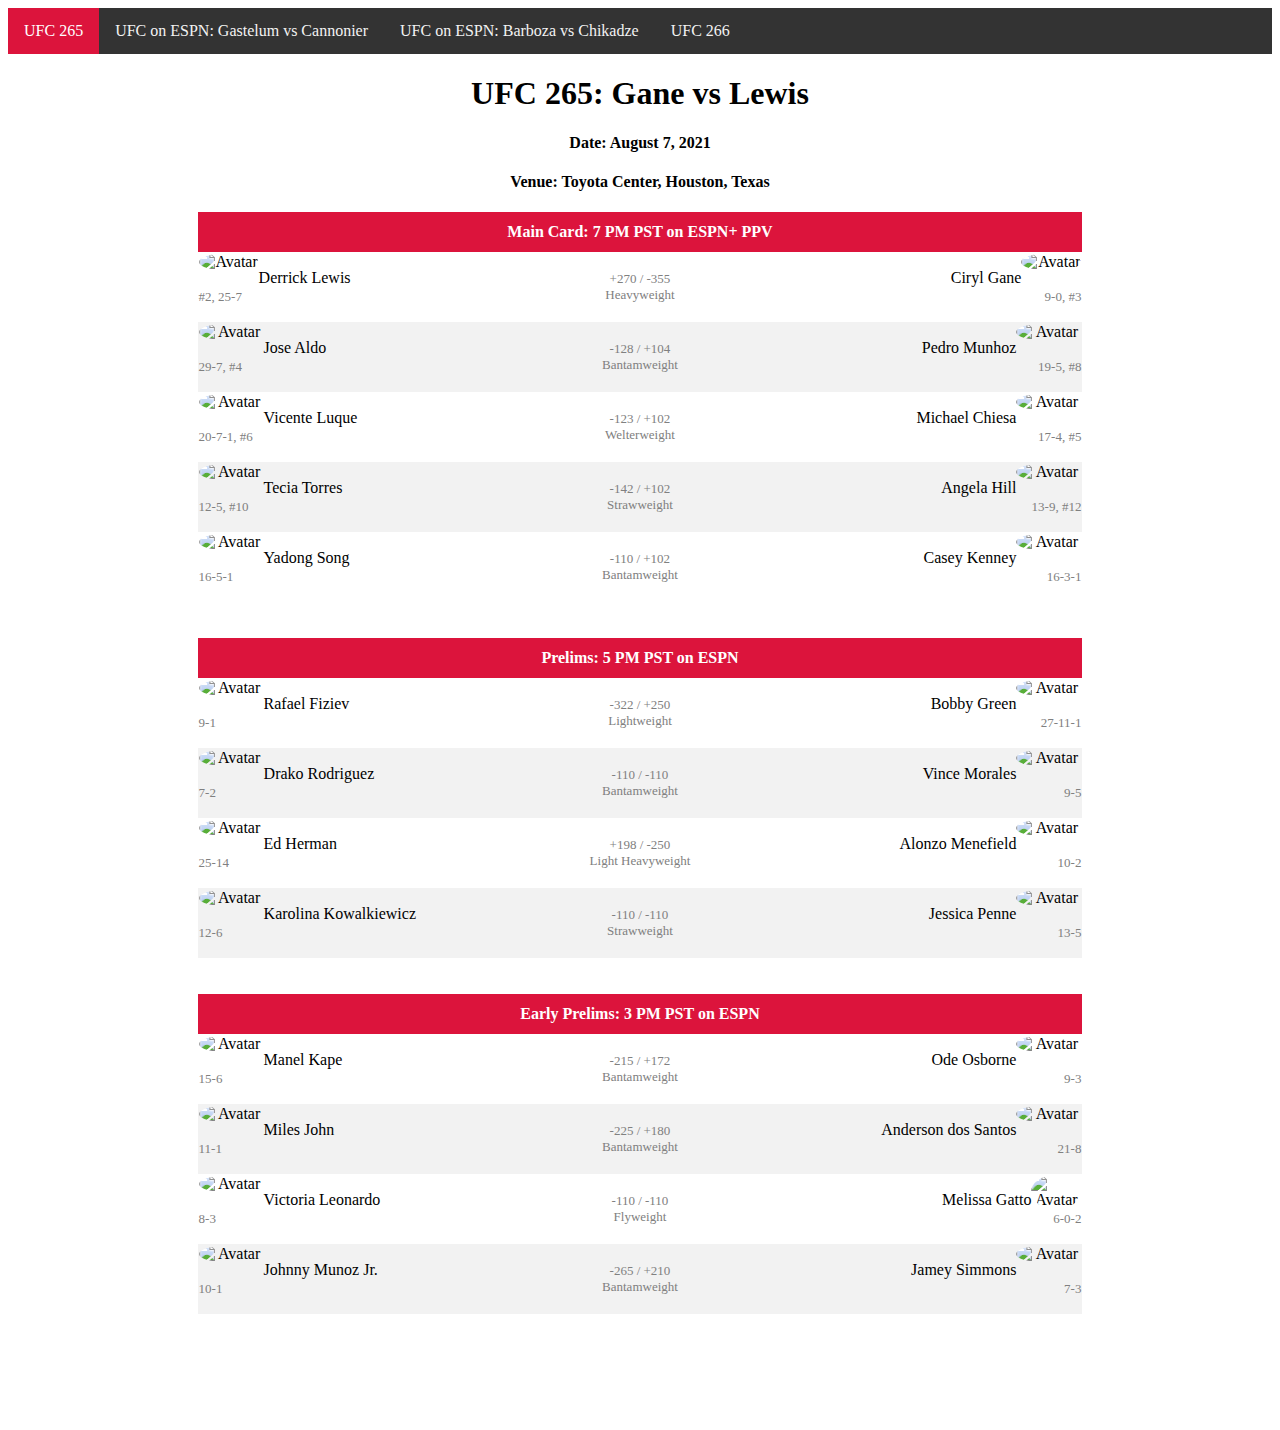
==== index.html @ f49c2593 "again" ====
<!DOCTYPE html>
<html>

  <head>
    <meta charset="UTF-8">
    <meta name="description" content="This is a very useful website for MMA fans."

      <title> </title>
      <link rel="stylesheet" href="style.css"/>
      <link rel="stylesheet" href="https://cdnjs.cloudflare.com/ajax/libs/font-awesome/4.7.0/css/font-awesome.min.css">

      <div class="topnav" id="myTopnav">
      <a href="#current" class="active">UFC 265</a>
      <a href="next1.html">UFC on ESPN: Gastelum vs Cannonier</a>
      <a href="next2.html">UFC on ESPN: Barboza vs Chikadze</a>
      <a href="next3.html">UFC 266</a>
      <a href="javascript:void(0);" class="icon" onclick="myFunction()">
        <i class="fa fa-bars"></i>
      </a>
      <meta name="viewport" content="width=device-width, initial-scale=1.0">
    </div>

    <link rel="apple-touch-icon" sizes="180x180" href="favicon_package_v0.16/apple-touch-icon.png">
    <link rel="icon" type="image/png" sizes="32x32" href="favicon_package_v0.16/favicon-32x32.png">
    <link rel="icon" type="image/png" sizes="16x16" href="favicon_package_v0.16/favicon-16x16.png">
    <link rel="manifest" href="favicon_package_v0.16/site.webmanifest">
    <link rel="mask-icon" href="favicon_package_v0.16/safari-pinned-tab.svg" color="#5bbad5">
    <meta name="msapplication-TileColor" content="#da532c">
    <meta name="theme-color" content="#ffffff">

    <script src="http://code.jquery.com/jquery-1.11.0.min.js"></script>

  <head>

  <body>
    <script>
    function myFunction() {
      var x = document.getElementById("myTopnav");
      if (x.className === "topnav") {
        x.className += " responsive";
      } else {
        x.className = "topnav";
      }
    }

    $(function() {
      $('#myTopnav a').not('.icon').click(function() {
        $('#myTopnav a').removeClass('active');
        $(this).addClass('active');
      });
    });
    </script>


    <div class = "desktop">
      <table class="content-table">
      </table>
      <header>
        <h1 style="text-align: center;font-family:Optima"> UFC 265: Gane vs Lewis </h1>
        <!--<div style="text-align: center;">
           <div style="display: inline-block; text-align: left;font-family:Optima">
            <p> Date: August 7, 2021 <br>
                Venue: <a href="https://en.m.wikipedia.org/wiki/UFC_Apex" target="_blank"> UFC Apex </a> <br></p>
              </div>
            </div> -->
        <h4 style="text-align: center;font-family:Optima"> Date: August 7, 2021</h4>
        <h4 style="text-align: center;font-family:Optima"> Venue: Toyota Center, Houston, Texas</h4>
      </header>

      <main>
        <div class="main">
        <table style="width:70%" class="center">
          <thead>
            <tr>
              <th colspan="3"> Main Card: 7 PM PST on ESPN+ PPV</th>
             </tr>
          </thead>
          <tbody>
            <tr>
              <td> <img src="https://a.espncdn.com/combiner/i?img=/i/headshots/mma/players/full/2560713.png"
                       alt="Avatar" width="60px" style="float:left;vertical-align:middle" >
                   <a href="https://www.tapology.com/fightcenter/fighters/49744-thiago-moiss">
                   <p style="text-align: left;">
                    Derrick Lewis<br>
                    <span class="subtext">#2, 25-7</span> </p> </a>
              <td>
                <span class="subtext"><p style="text-align: center">+270 / -355 <br> Heavyweight</p></span>
              <td>
                <img src="https://a.espncdn.com/combiner/i?img=/i/headshots/mma/players/full/4426000.png"
                alt="Avatar" width="60px" style="float:right">
                <a href="https://www.tapology.com/fightcenter/fighters/49744-thiago-moiss">
                <p style="text-align: right;">
                Ciryl Gane<br>
              <span class="subtext"> 9-0, #3</span> </p> </a>
            </td>
            </tr>

            <tr>
              <td> <img src="https://a.espncdn.com/combiner/i?img=/i/headshots/mma/players/full/2447641.png"
                   alt="Avatar" width="65px" style="float:left">
                   <a href="https://www.tapology.com/fightcenter/fighters/49744-thiago-moiss">
                   <p style="text-align: left;">
                   Jose Aldo<br>
                    <span class="subtext"> 29-7, #4</span> </p> </a>
              <td>
                <span class="subtext"><p style="text-align: center"> -128 / +104 <br>Bantamweight</p></span>
              <td>
                <img src="https://a.espncdn.com/i/headshots/mma/players/full/3045734.png"
                alt="Avatar" width="65px" style="float:right">
                <a href="https://www.tapology.com/fightcenter/fighters/49744-thiago-moiss">
                <p style="text-align: right;">
                Pedro Munhoz<br>
              <span class="subtext"> 19-5, #8</span> </p> </a>
              </td>
            </tr>

            <tr>
              <td> <img src="https://a.espncdn.com/i/headshots/mma/players/full/3045887.png"
                   alt="Avatar" width="65px" style="float:left">
                   <a href="https://www.tapology.com/fightcenter/fighters/49744-thiago-moiss">
                   <p style="text-align: left;">
                   Vicente Luque<br>
                    <span class="subtext"> 20-7-1, #6</span> </p> </a>
              <td>
                <span class="subtext"><p style="text-align: center"> -123 / +102<br> Welterweight</p></span>
              <td>
                <img src="https://a.espncdn.com/combiner/i?img=/i/headshots/mma/players/full/2960681.png"
                alt="Avatar" width="65px" style="float:right">
                <a href="https://www.tapology.com/fightcenter/fighters/49744-thiago-moiss">
                <p style="text-align: right;">
                Michael Chiesa<br>
                <span class="subtext"> 17-4, #5</span> </p> </a>
              </td>
            </tr>

            <tr>
              <td> <img src="https://a.espncdn.com/combiner/i?img=/i/headshots/mma/players/full/3032972.png&w=350&h=254"
                   alt="Avatar" width="65px" style="float:left">
                   <a href="https://www.tapology.com/fightcenter/fighters/49744-thiago-moiss">
                   <p style="text-align: left;">
                   Tecia Torres<br>
                    <span class="subtext"> 12-5, #10 </span> </p> </a>
              <td>
                <span class="subtext"><p style="text-align: center"> -142 / +102<br> Strawweight</p></span>
              <td>
                <img src="https://a.espncdn.com/i/headshots/mma/players/full/3115931.png"
                alt="Avatar" width="65px" style="float:right">
                <a href="https://www.tapology.com/fightcenter/fighters/49744-thiago-moiss">
                <p style="text-align: right;">
                Angela Hill <br>
                <span class="subtext"> 13-9, #12</span></p> </a>
              </td>
            </tr>

            <tr>
              <td> <img src="https://a.espncdn.com/combiner/i?img=/i/headshots/mma/players/full/3151289.png"
                   alt="Avatar" width="65px" style="float:left">
                   <a href="https://www.tapology.com/fightcenter/fighters/49744-thiago-moiss">
                   <p style="text-align: left;">
                   Yadong Song <br>
                    <span class="subtext"> 16-5-1</span> </p> </a>
              <td>
                <span class="subtext"><p style="text-align: center"> -110 / +102<br>Bantamweight</p></span>
              <td>
                <img src="https://a.espncdn.com/combiner/i?img=/i/headshots/mma/players/full/4030197.png"
                alt="Avatar" width="65px" style="float:right">
                <a href="https://www.tapology.com/fightcenter/fighters/49744-thiago-moiss">
                <p style="text-align: right;">
                Casey Kenney<br>
                <span class="subtext"> 16-3-1</span> </p> </a>
              </td>
            </tr>
          </tbody>

        </table>
      </div>
      <br><br>
      <div class="prelims">
      <table style="width:70%" class="center">
        <thead>
          <tr>
            <th colspan="3"> Prelims: 5 PM PST on ESPN</th>
          </tr>
        </thead>
        <tbody>
          <tr>
            <td> <img src="https://a.espncdn.com/combiner/i?img=/i/headshots/mma/players/full/4339488.png"
                 alt="Avatar" width="65px" style="float:left">
                 <a href="https://www.tapology.com/fightcenter/fighters/49744-thiago-moiss">
                 <p style="text-align: left;">
                  Rafael Fiziev <br>
                  <span class="subtext"> 9-1</span> </p> </a>
            <td>
              <span class="subtext"><p style="text-align: center"> -322 / +250<br>Lightweight </p></span>
            <td>
              <img src="https://a.espncdn.com/combiner/i?img=/i/headshots/mma/players/full/2502364.png"
              alt="Avatar" width="65px" style="float:right">
              <a href="https://www.tapology.com/fightcenter/fighters/49744-thiago-moiss">
              <p style="text-align: right;">
              Bobby Green <br>
            <span class="subtext"> 27-11-1</span> </p> </a>
          </td>
          </tr>

          <tr>
            <td> <img src="https://a.espncdn.com/combiner/i?img=/i/headshots/mma/players/full/4412279.png"
                 alt="Avatar" width="65px" style="float:left">
                 <a href="https://www.tapology.com/fightcenter/fighters/49744-thiago-moiss">
                 <p style="text-align: left;">
                 Drako Rodriguez <br>
                  <span class="subtext"> 7-2</span> </p> </a>
            <td>
              <span class="subtext"><p style="text-align: center"> -110 / -110<br>Bantamweight</p></span>
            <td>
              <img src="https://a.espncdn.com/combiner/i?img=/i/headshots/mma/players/full/4349153.png"
              alt="Avatar" width="65px" style="float:right">
              <a href="https://www.tapology.com/fightcenter/fighters/49744-thiago-moiss">
              <p style="text-align: right;">
              Vince Morales <br>
             <span class="subtext"> 9-5</span> </p> </a>
            </td>
          </tr>

          <tr>
            <td> <img src="https://a.espncdn.com/i/headshots/mma/players/full/2335754.png"
                 alt="Avatar" width="65px" style="float:left">
                 <a href="https://www.tapology.com/fightcenter/fighters/49744-thiago-moiss">
                 <p style="text-align: left;">
                 Ed Herman <br>
                  <span class="subtext"> 25-14</span> </p> </a>
            <td>
              <span class="subtext"><p style="text-align: center"> +198 / -250<br>Light Heavyweight</p></span>
            <td>
              <img src="https://a.espncdn.com/combiner/i?img=/i/headshots/mma/players/full/3948876.png&w=350&h=254"
              alt="Avatar" width="65px" style="float:right">
              <a href="https://www.tapology.com/fightcenter/fighters/49744-thiago-moiss">
              <p style="text-align: right;">
              Alonzo Menefield <br>
              <span class="subtext"> 10-2</span> </p> </a>
            </td>
          </tr>

          <tr>
            <td> <img src="https://a.espncdn.com/combiner/i?img=/i/headshots/mma/players/full/3102702.png"
                 alt="Avatar" width="65px" style="float:left">
                 <a href="https://www.tapology.com/fightcenter/fighters/49744-thiago-moiss">
                 <p style="text-align: left;">
                 Karolina Kowalkiewicz <br>
                  <span class="subtext"> 12-6</span> </p> </a>
            <td>
              <span class="subtext"><p style="text-align: center"> -110 / -110<br>Strawweight</p></span>
            <td>
              <img src="https://a.espncdn.com/combiner/i?img=/i/headshots/mma/players/full/2989128.png"
              alt="Avatar" width="65px" style="float:right">
              <a href="https://www.tapology.com/fightcenter/fighters/49744-thiago-moiss">
              <p style="text-align: right;">
              Jessica Penne <br>
              <span class="subtext"> 13-5</span></p> </a>
            </td>
          </tr>
         <tbody>
      </table>
      </div>
      <br><br>

      <div class="earlyprelims">
      <table style="width:70%" class="center">
        <thead>
          <tr>
            <th colspan="3"> Early Prelims: 3 PM PST on ESPN</th>
          </tr>
        </thead>
        <tbody>
          <tr>
            <td> <img src="https://www.mmafacts.com/wp-content/uploads/2021/03/manel_kape.png"
                 alt="Avatar" width="65px" style="float:left">
                 <a href="https://www.tapology.com/fightcenter/fighters/49744-thiago-moiss">
                 <p style="text-align: left;">
                  Manel Kape <br>
                  <span class="subtext"> 15-6</span> </p> </a>
            <td>
              <span class="subtext"><p style="text-align: center"> -215 / +172<br>Bantamweight </p></span>
            <td>
              <img src="https://a.espncdn.com/i/headshots/mma/players/full/4424224.png"
              alt="Avatar" width="65px" style="float:right">
              <a href="https://www.tapology.com/fightcenter/fighters/49744-thiago-moiss">
              <p style="text-align: right;">
              Ode Osborne <br>
            <span class="subtext"> 9-3</span> </p> </a>
          </td>
          </tr>

          <tr>
            <td> <img src="https://a.espncdn.com/combiner/i?img=/i/headshots/mma/players/full/4010864.png"
                 alt="Avatar" width="65px" style="float:left">
                 <a href="https://www.tapology.com/fightcenter/fighters/49744-thiago-moiss">
                 <p style="text-align: left;">
                 Miles John <br>
                  <span class="subtext"> 11-1</span> </p> </a>
            <td>
              <span class="subtext"><p style="text-align: center"> -225 / +180<br>Bantamweight</p></span>
            <td>
              <img src="https://a.espncdn.com/combiner/i?img=/i/headshots/mma/players/full/3090895.png&w=350&h=254"
              alt="Avatar" width="65px" style="float:right">
              <a href="https://www.tapology.com/fightcenter/fighters/49744-thiago-moiss">
              <p style="text-align: right;">
              Anderson dos Santos <br>
             <span class="subtext"> 21-8</span> </p> </a>
            </td>
          </tr>

          <tr>
            <td> <img src="https://a.espncdn.com/combiner/i?img=/i/headshots/mma/players/full/4374740.png"
                 alt="Avatar" width="65px" style="float:left">
                 <a href="https://www.tapology.com/fightcenter/fighters/49744-thiago-moiss">
                 <p style="text-align: left;">
                 Victoria Leonardo <br>
                  <span class="subtext"> 8-3</span> </p> </a>
            <td>
              <span class="subtext"><p style="text-align: center"> -110 / -110<br>Flyweight</p></span>
            <td>
              <img src="https://upload.wikimedia.org/wikipedia/commons/thumb/4/46/Question_mark_%28black%29.svg/1200px-Question_mark_%28black%29.svg.png"
              alt="Avatar" width="50px" style="float:right">
              <a href="https://www.tapology.com/fightcenter/fighters/49744-thiago-moiss">
              <p style="text-align: right;">
              Melissa Gatto<br>
              <span class="subtext"> 6-0-2</span> </p> </a>
            </td>
          </tr>

          <tr>
            <td> <img src="https://a.espncdn.com/combiner/i?img=/i/headshots/mma/players/full/4687003.png"
                 alt="Avatar" width="65px" style="float:left">
                 <a href="https://www.tapology.com/fightcenter/fighters/49744-thiago-moiss">
                 <p style="text-align: left;">
                 Johnny Munoz Jr. <br>
                  <span class="subtext"> 10-1</span> </p> </a>
            <td>
              <span class="subtext"><p style="text-align: center"> -265 / +210<br>Bantamweight</p></span>
            <td>
              <img src="https://a.espncdn.com/combiner/i?img=/i/headshots/mma/players/full/4684018.png"
              alt="Avatar" width="65px" style="float:right">
              <a href="https://www.tapology.com/fightcenter/fighters/49744-thiago-moiss">
              <p style="text-align: right;">
              Jamey Simmons <br>
              <span class="subtext"> 7-3</span></p> </a>
            </td>
          </tr>
         <tbody>
      </table>
      </div>
    </div>
    <br><br><br>

  <div class="mobile">

    <table class="content-table">
    </table>
    <header>
      <h1 style="text-align:center;font-family:Optima"> UFC 265: Gane vs Lewis </h1>
      <h4 style="text-align: center;font-family:Optima"> Date: August 7, 2021</h4>
      <h4 style="text-align: center;font-family:Optima"> Venue: Toyota Center, Houston, Texas</h4>

    </header>

    <main>
      <div class="main">
      <table style="width:100%" class="center">
        <thead>
          <tr>
            <th colspan="3"> Main Card: 7 PM PST on ESPN+ PPV</th>
           </tr>
        </thead>
        <tbody>
          <tr>
            <td> <img src="https://a.espncdn.com/combiner/i?img=/i/headshots/mma/players/full/2560713.png"
                     alt="Avatar" width="60px" style="float:left;vertical-align:middle" ><br><br>
                 <a href="https://www.tapology.com/fightcenter/fighters/49744-thiago-moiss">
                 <p style="text-align: left;">
                  Derrick Lewis<br>
                  <span class="subtext">25-7, #2</span> </p> </a>
            <td>
              <span class="subtext"><p style="text-align: center">+270 / -355 <br> Heavyweight</p></span>
            <td>
              <img src="https://a.espncdn.com/combiner/i?img=/i/headshots/mma/players/full/4426000.png"
              alt="Avatar" width="60px" style="float:right"><br><br>
              <a href="https://www.tapology.com/fightcenter/fighters/49744-thiago-moiss">
              <p style="text-align: right;">
              Ciryl Gane<br>
            <span class="subtext"> 9-0, #3</span> </p> </a>
          </td>
          </tr>

          <tr>
            <td> <img src="https://a.espncdn.com/combiner/i?img=/i/headshots/mma/players/full/2447641.png"
                 alt="Avatar" width="65px" style="float:left"><br><br>
                 <a href="https://www.tapology.com/fightcenter/fighters/49744-thiago-moiss">
                 <p style="text-align: left;">
                 Jose Aldo<br>
                  <span class="subtext"> 29-7, #4</span> </p> </a>
            <td>
              <span class="subtext"><p style="text-align: center"> -128 / +104 <br>Bantamweight</p></span>
            <td>
              <img src="https://a.espncdn.com/i/headshots/mma/players/full/3045734.png"
              alt="Avatar" width="65px" style="float:right"><br><br>
              <a href="https://www.tapology.com/fightcenter/fighters/49744-thiago-moiss">
              <p style="text-align: right;">
              Pedro Munhoz<br>
            <span class="subtext"> 19-5, #8</span> </p> </a>
            </td>
          </tr>

          <tr>
            <td> <img src="https://a.espncdn.com/i/headshots/mma/players/full/3045887.png"
                 alt="Avatar" width="65px" style="float:left"><br><br>
                 <a href="https://www.tapology.com/fightcenter/fighters/49744-thiago-moiss">
                 <p style="text-align: left;">
                 Vicente Luque<br>
                  <span class="subtext"> 20-7-1, #6</span> </p> </a>
            <td>
              <span class="subtext"><p style="text-align: center"> -123 / +102<br> Welterweight</p></span>
            <td>
              <img src="https://a.espncdn.com/combiner/i?img=/i/headshots/mma/players/full/2960681.png"
              alt="Avatar" width="65px" style="float:right"><br><br>
              <a href="https://www.tapology.com/fightcenter/fighters/49744-thiago-moiss">
              <p style="text-align: right;">
              Michael Chiesa<br>
              <span class="subtext"> 17-4, #5</span> </p> </a>
            </td>
          </tr>

          <tr>
            <td> <img src="https://a.espncdn.com/combiner/i?img=/i/headshots/mma/players/full/3032972.png&w=350&h=254"
                 alt="Avatar" width="65px" style="float:left"><br><br>
                 <a href="https://www.tapology.com/fightcenter/fighters/49744-thiago-moiss">
                 <p style="text-align: left;">
                 Tecia Torres<br>
                  <span class="subtext"> 12-5, #10 </span> </p> </a>
            <td>
              <span class="subtext"><p style="text-align: center"> -142 / +102<br> Strawweight</p></span>
            <td>
              <img src="https://a.espncdn.com/i/headshots/mma/players/full/3115931.png"
              alt="Avatar" width="65px" style="float:right"><br><br>
              <a href="https://www.tapology.com/fightcenter/fighters/49744-thiago-moiss">
              <p style="text-align: right;">
              Angela Hill<br>
              <span class="subtext"> 13-9, #12</span></p> </a>
            </td>
          </tr>

          <tr>
            <td> <img src="https://a.espncdn.com/combiner/i?img=/i/headshots/mma/players/full/3151289.png"
                 alt="Avatar" width="65px" style="float:left"><br><br>
                 <a href="https://www.tapology.com/fightcenter/fighters/49744-thiago-moiss">
                 <p style="text-align: left;">
                 Yadong Song <br>
                  <span class="subtext"> 16-5-1</span> </p> </a>
            <td>
              <span class="subtext"><p style="text-align: center"> -110 / +102<br> Bantamweight</p></span>
            <td>
              <img src="https://a.espncdn.com/combiner/i?img=/i/headshots/mma/players/full/4030197.png"
              alt="Avatar" width="65px" style="float:right"><br><br>
              <a href="https://www.tapology.com/fightcenter/fighters/49744-thiago-moiss">
              <p style="text-align: right;">
              Casey Kenney<br>
              <span class="subtext"> 16-3-1</span> </p> </a>
            </td>
          </tr>
        </tbody>

      </table>
    </div>
    <br><br>
    <div class="prelims">
    <table style="width:100%" class="center">
      <thead>
        <tr>
          <th colspan="3"> Prelims: 5 PM PST on ESPN</th>
        </tr>
      </thead>
      <tbody>
        <tr>
          <td> <img src="https://a.espncdn.com/combiner/i?img=/i/headshots/mma/players/full/4339488.png"
               alt="Avatar" width="65px" style="float:left"><br><br>
               <a href="https://www.tapology.com/fightcenter/fighters/49744-thiago-moiss">
               <p style="text-align: left;">
                Rafael Fiziev <br>
                <span class="subtext"> 9-1</span> </p> </a>
          <td>
            <span class="subtext"><p style="text-align: center"> -322 / +250<br>Lightweight </p></span>
          <td>
            <img src="https://a.espncdn.com/combiner/i?img=/i/headshots/mma/players/full/2502364.png"
            alt="Avatar" width="65px" style="float:right"><br><br>
            <a href="https://www.tapology.com/fightcenter/fighters/49744-thiago-moiss">
            <p style="text-align: right;">
            Bobby Green <br>
          <span class="subtext"> 27-11-1</span> </p> </a>
        </td>
        </tr>

        <tr>
          <td> <img src="https://a.espncdn.com/combiner/i?img=/i/headshots/mma/players/full/4412279.png"
               alt="Avatar" width="65px" style="float:left"><br><br>
               <a href="https://www.tapology.com/fightcenter/fighters/49744-thiago-moiss">
               <p style="text-align: left;">
               Drako Rodriguez <br>
                <span class="subtext"> 7-2</span> </p> </a>
          <td>
            <span class="subtext"><p style="text-align: center"> -110 / -110<br>Bantamweight</p></span>
          <td>
            <img src="https://a.espncdn.com/combiner/i?img=/i/headshots/mma/players/full/4349153.png"
            alt="Avatar" width="65px" style="float:right"><br><br>
            <a href="https://www.tapology.com/fightcenter/fighters/49744-thiago-moiss">
            <p style="text-align: right;">
            Vince Morales <br>
           <span class="subtext"> 9-5</span> </p> </a>
          </td>
        </tr>

        <tr>
          <td> <img src="https://a.espncdn.com/i/headshots/mma/players/full/2335754.png"
               alt="Avatar" width="65px" style="float:left"><br><br>
               <a href="https://www.tapology.com/fightcenter/fighters/49744-thiago-moiss">
               <p style="text-align: left;">
               Ed Herman <br>
                <span class="subtext"> 25-14</span> </p> </a>
          <td>
            <span class="subtext"><p style="text-align: center"> +198 / -250<br>Light Heavyweight</p></span>
          <td>
            <img src="https://a.espncdn.com/combiner/i?img=/i/headshots/mma/players/full/3948876.png&w=350&h=254"
            alt="Avatar" width="65px" style="float:right"><br><br>
            <a href="https://www.tapology.com/fightcenter/fighters/49744-thiago-moiss">
            <p style="text-align: right;">
            Alonzo Menefield <br>
            <span class="subtext"> 10-2</span> </p> </a>
          </td>
        </tr>

        <tr>
          <td> <img src="https://a.espncdn.com/combiner/i?img=/i/headshots/mma/players/full/3102702.png"
               alt="Avatar" width="65px" style="float:left"><br><br>
               <a href="https://www.tapology.com/fightcenter/fighters/49744-thiago-moiss">
               <p style="text-align: left;">
               Karolina Kowalkiewicz <br>
                <span class="subtext"> 12-6</span> </p> </a>
          <td>
            <span class="subtext"><p style="text-align: center"> -110 / -110<br> Strawweight</p></span>
          <td>
            <img src="https://a.espncdn.com/combiner/i?img=/i/headshots/mma/players/full/2989128.png"
            alt="Avatar" width="65px" style="float:right"><br><br>
            <a href="https://www.tapology.com/fightcenter/fighters/49744-thiago-moiss">
            <p style="text-align: right;">
            Jessica Penne <br>
            <span class="subtext"> 13-5</span></p> </a>
          </td>
        </tr>
       <tbody>
    </table>
    </div>
    <br><br>
    <div class="earlyprelims">
    <table style="width:100%" class="center">
      <thead>
        <tr>
          <th colspan="3"> Early Prelims: 3 PM PST on ESPN</th>
        </tr>
      </thead>
      <tbody>
        <tr>
          <td> <img src="https://www.mmafacts.com/wp-content/uploads/2021/03/manel_kape.png"
               alt="Avatar" width="65px" style="float:left"><br><br>
               <a href="https://www.tapology.com/fightcenter/fighters/49744-thiago-moiss">
               <p style="text-align: left;">
                Manel Kape <br>
                <span class="subtext"> 15-6</span> </p> </a>
          <td>
            <span class="subtext"><p style="text-align: center"> -215 / +172<br>Bantamweight </p></span>
          <td>
            <img src="https://a.espncdn.com/i/headshots/mma/players/full/4424224.png"
            alt="Avatar" width="65px" style="float:right"><br><br>
            <a href="https://www.tapology.com/fightcenter/fighters/49744-thiago-moiss">
            <p style="text-align: right;">
            Ode Osborne <br>
          <span class="subtext">9-3</span> </p> </a>
        </td>
        </tr>

        <tr>
          <td> <img src="https://a.espncdn.com/combiner/i?img=/i/headshots/mma/players/full/4010864.png"
               alt="Avatar" width="65px" style="float:left"><br><br>
               <a href="https://www.tapology.com/fightcenter/fighters/49744-thiago-moiss">
               <p style="text-align: left;">
               Miles John <br>
                <span class="subtext"> 11-1</span> </p> </a>
          <td>
            <span class="subtext"><p style="text-align: center"> -235 / +180<br>Bantamweight</p></span>
          <td>
            <img src="https://a.espncdn.com/combiner/i?img=/i/headshots/mma/players/full/3090895.png&w=350&h=254"
            alt="Avatar" width="65px" style="float:right"><br><br>
            <a href="https://www.tapology.com/fightcenter/fighters/49744-thiago-moiss">
            <p style="text-align: right;">
            Anderson Dos Santos <br>
           <span class="subtext"> 21-8</span> </p> </a>
          </td>
        </tr>

        <tr>
          <td> <img src="https://a.espncdn.com/combiner/i?img=/i/headshots/mma/players/full/4374740.png"
               alt="Avatar" width="65px" style="float:left"><br><br>
               <a href="https://www.tapology.com/fightcenter/fighters/49744-thiago-moiss">
               <p style="text-align: left;">
               Victoria Leonardo <br>
                <span class="subtext"> 8-3</span> </p> </a>
          <td>
            <span class="subtext"><p style="text-align: center"> -110 / -110<br>Flyweight</p></span>
          <td>
            <img src="https://upload.wikimedia.org/wikipedia/commons/thumb/4/46/Question_mark_%28black%29.svg/1200px-Question_mark_%28black%29.svg.png"
            alt="Avatar" width="50px" style="float:right"><br><br>
            <a href="https://www.tapology.com/fightcenter/fighters/49744-thiago-moiss">
            <p style="text-align: right;">
          Melissa Gatto <br>
            <span class="subtext"> 6-0-2</span> </p> </a>
          </td>
        </tr>

        <tr>
          <td> <img src="https://a.espncdn.com/combiner/i?img=/i/headshots/mma/players/full/4687003.png"
               alt="Avatar" width="65px" style="float:left"><br><br>
               <a href="https://www.tapology.com/fightcenter/fighters/49744-thiago-moiss">
               <p style="text-align: left;">
               Johnny Munoz Jr. <br>
                <span class="subtext"> 10-1</span> </p> </a>
          <td>
            <span class="subtext"><p style="text-align: center"> -265 / +210<br> Bantamweight</p></span>
          <td>
            <img src="https://a.espncdn.com/combiner/i?img=/i/headshots/mma/players/full/4684018.png"
            alt="Avatar" width="65px" style="float:right"><br><br>
            <a href="https://www.tapology.com/fightcenter/fighters/49744-thiago-moiss">
            <p style="text-align: right;">
            Jamey Simmons <br>
            <span class="subtext"> 7-3</span></p> </a>
          </td>
        </tr>
       <tbody>
    </table>
    </div>
  </div>
  <br><br><br>



    </main>

    <footer>

    </footer>


  </body>

</html>
---- style.css ----
table, th, td {
  border: 1px white;
  border-collapse: collapse;
  table-layout: fixed;
  font-family: Optima;
}


tr:hover {background-color: #f5f5f5;}
td {
  text-align: center;
}
tr:nth-child(even) {background-color: #f2f2f2;}
img {
  border-radius: 50%;
}
div.main{
  text-align: center;
}
div.prelims{
  text-align: center;
}
div.earlyprelims{
  text-align: center;
}
div.champ{
  color: gold;
}
.center {
  margin-left: auto;
  margin-right: auto;
}
.center thead tr{
  background-color: #DC143C;
  color: #ffffff;
  text-align: center;
  height:40px;
}
.subtext{
  color: gray;
  font-size: small;
  font-family: "Times New Roman";
}
a:link, a:visited, a:active
{
   color: black;
   text-decoration: none;
}
a:hover
{
   color: black;
   text-decoration: underline;
}
.topnav {
  background-color: #333;
  overflow: hidden;
}

/* Style the links inside the navigation bar */
.topnav a {
  float: left;
  display: block;
  color: #f2f2f2;
  text-align: center;
  padding: 14px 16px;
  text-decoration: none;
  font-size: 16px;
  font-family: Optima;
}

/* Change the color of links on hover */
.topnav a:hover {
  background-color: #ddd;
  color: black;
}

/* Add an active class to highlight the current page */
.topnav a.active {
  background-color: #DC143C;
  color: white;
}

/* Hide the link that should open and close the topnav on small screens */
.topnav .icon {
  display: none;
}
@media screen and (max-width: 900px) {
  .topnav a:not(.active) {display: none;}
  .topnav a.icon {
    float: right;
    display: block;
  }
}

@media screen and (max-width: 900px) {
  .topnav.responsive {position: relative;}
  .topnav.responsive .icon {
    position: absolute;
    right: 0;
    top: 0;
  }
  .topnav.responsive a {
    float: none;
    display: block;
    text-align: left;
  }
}

@media screen and (max-width: 900px) {
  div.desktop {
    display: none;
  }
}
@media screen and (min-width: 900px) {
  div.mobile {
    display: none;
  }
}
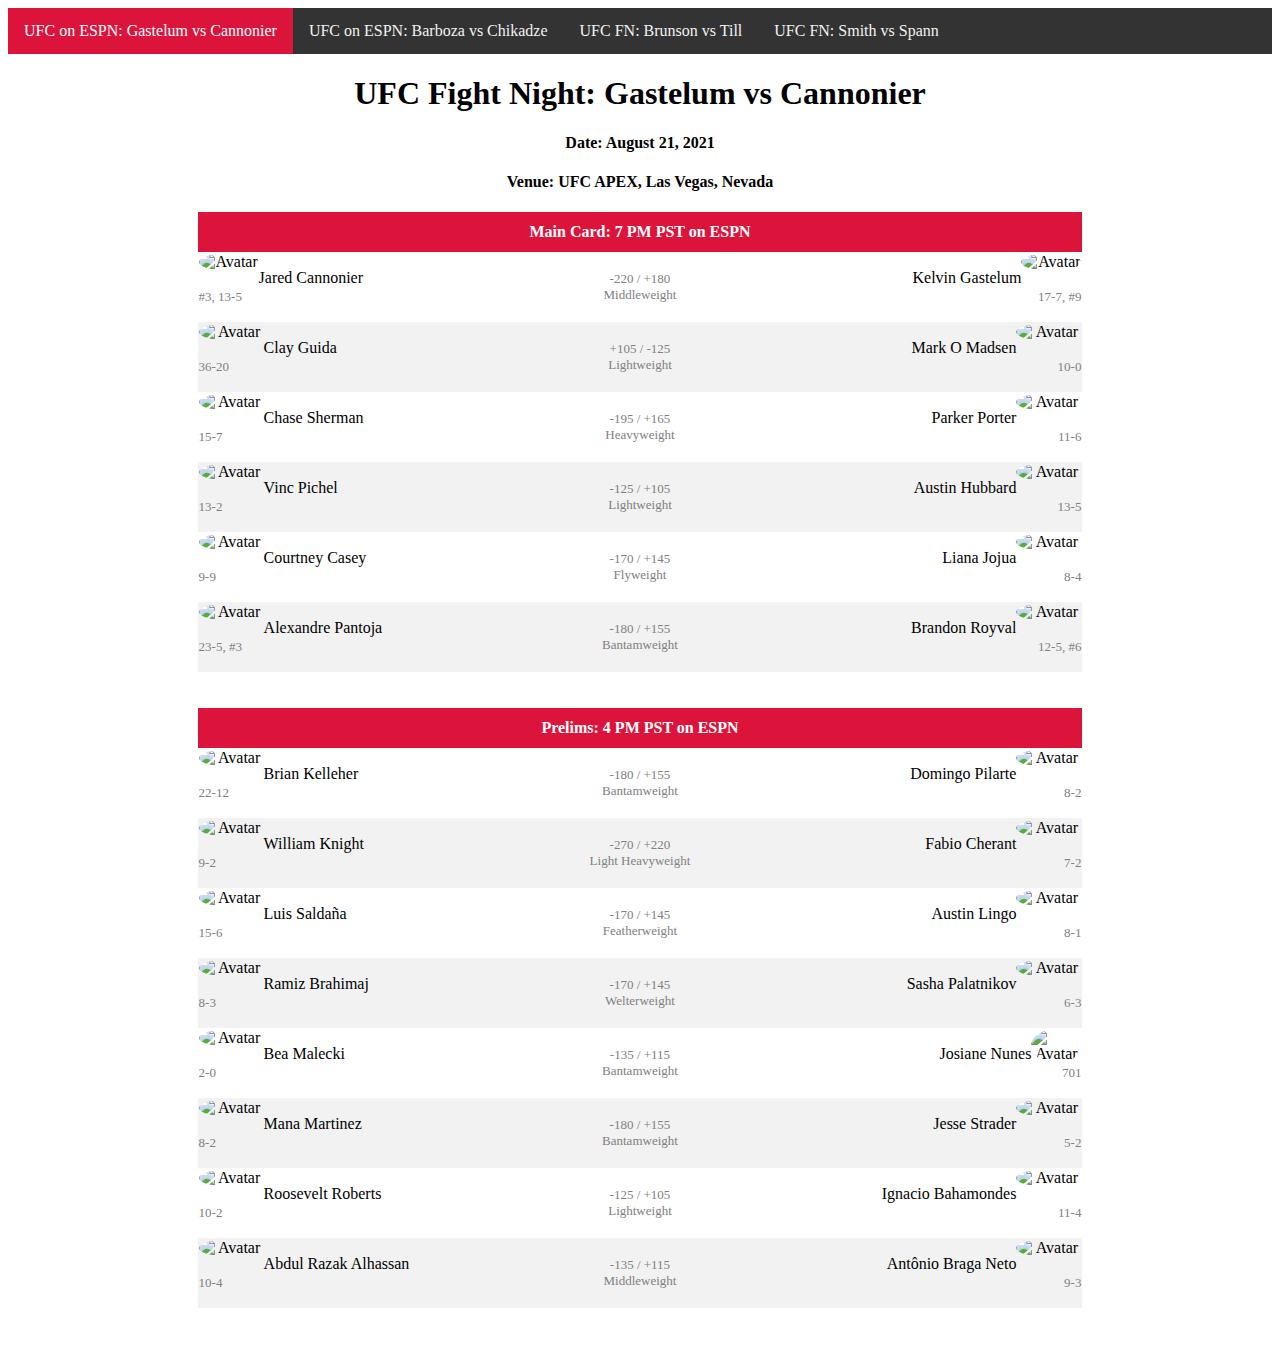
==== commit 4d665302: "update" ====
--- a/index.html
+++ b/index.html
@@ -3,33 +3,34 @@
 
   <head>
     <meta charset="UTF-8">
-    <meta name="description" content="This is a very useful website for MMA fans."
-
-      <title> </title>
+    <meta name="description" content="Upcoming UFC/MMA events"
+    <meta name="keywords" content="mma cards, ufc cards, mma, ufc, fight card, upcoming ufc,
+    upcoming mma, next ufc, next mma">
+
+      <title> Next UFC events</title>
       <link rel="stylesheet" href="style.css"/>
       <link rel="stylesheet" href="https://cdnjs.cloudflare.com/ajax/libs/font-awesome/4.7.0/css/font-awesome.min.css">
 
       <div class="topnav" id="myTopnav">
-      <a href="#current" class="active">UFC 265</a>
-      <a href="next1.html">UFC on ESPN: Gastelum vs Cannonier</a>
-      <a href="next2.html">UFC on ESPN: Barboza vs Chikadze</a>
-      <a href="next3.html">UFC 266</a>
+      <a href="#current" class="active">UFC on ESPN: Gastelum vs Cannonier</a>
+      <a href="next1.html">UFC on ESPN: Barboza vs Chikadze</a>
+      <a href="next2.html">UFC FN: Brunson vs Till</a>
+      <a href="next3.html">UFC FN: Smith vs Spann</a>
       <a href="javascript:void(0);" class="icon" onclick="myFunction()">
         <i class="fa fa-bars"></i>
       </a>
       <meta name="viewport" content="width=device-width, initial-scale=1.0">
     </div>
 
-    <link rel="apple-touch-icon" sizes="180x180" href="favicon_package_v0.16/apple-touch-icon.png">
-    <link rel="icon" type="image/png" sizes="32x32" href="favicon_package_v0.16/favicon-32x32.png">
-    <link rel="icon" type="image/png" sizes="16x16" href="favicon_package_v0.16/favicon-16x16.png">
-    <link rel="manifest" href="favicon_package_v0.16/site.webmanifest">
-    <link rel="mask-icon" href="favicon_package_v0.16/safari-pinned-tab.svg" color="#5bbad5">
+    <link rel="apple-touch-icon" sizes="180x180" href="/apple-touch-icon.png">
+    <link rel="icon" type="image/png" sizes="32x32" href="/favicon-32x32.png">
+    <link rel="icon" type="image/png" sizes="16x16" href="/favicon-16x16.png">
+    <link rel="manifest" href="/site.webmanifest">
+    <link rel="mask-icon" href="/safari-pinned-tab.svg" color="#5bbad5">
     <meta name="msapplication-TileColor" content="#da532c">
     <meta name="theme-color" content="#ffffff">
 
     <script src="http://code.jquery.com/jquery-1.11.0.min.js"></script>
-
   <head>
 
   <body>
@@ -42,29 +43,15 @@
         x.className = "topnav";
       }
     }
-
-    $(function() {
-      $('#myTopnav a').not('.icon').click(function() {
-        $('#myTopnav a').removeClass('active');
-        $(this).addClass('active');
-      });
-    });
     </script>
-
-
     <div class = "desktop">
       <table class="content-table">
       </table>
       <header>
-        <h1 style="text-align: center;font-family:Optima"> UFC 265: Gane vs Lewis </h1>
-        <!--<div style="text-align: center;">
-           <div style="display: inline-block; text-align: left;font-family:Optima">
-            <p> Date: August 7, 2021 <br>
-                Venue: <a href="https://en.m.wikipedia.org/wiki/UFC_Apex" target="_blank"> UFC Apex </a> <br></p>
-              </div>
-            </div> -->
-        <h4 style="text-align: center;font-family:Optima"> Date: August 7, 2021</h4>
-        <h4 style="text-align: center;font-family:Optima"> Venue: Toyota Center, Houston, Texas</h4>
+        <h1 style="text-align: center;font-family:Optima"> UFC Fight Night: Gastelum vs Cannonier </h1>
+        <h4 style="text-align: center;font-family:Optima"> Date: August 21, 2021</h4>
+        <h4 style="text-align: center;font-family:Optima"> Venue: UFC APEX, Las Vegas, Nevada</h4>
+
       </header>
 
       <main>
@@ -72,104 +59,120 @@
         <table style="width:70%" class="center">
           <thead>
             <tr>
-              <th colspan="3"> Main Card: 7 PM PST on ESPN+ PPV</th>
+              <th colspan="3"> Main Card: 7 PM PST on ESPN</th>
              </tr>
           </thead>
           <tbody>
             <tr>
-              <td> <img src="https://a.espncdn.com/combiner/i?img=/i/headshots/mma/players/full/2560713.png"
+              <td> <img src="https://a.espncdn.com/combiner/i?img=/i/headshots/mma/players/full/3154860.png"
                        alt="Avatar" width="60px" style="float:left;vertical-align:middle" >
-                   <a href="https://www.tapology.com/fightcenter/fighters/49744-thiago-moiss">
-                   <p style="text-align: left;">
-                    Derrick Lewis<br>
-                    <span class="subtext">#2, 25-7</span> </p> </a>
-              <td>
-                <span class="subtext"><p style="text-align: center">+270 / -355 <br> Heavyweight</p></span>
+                   <a href="https://www.tapology.com/fightcenter/fighters/63163-jared-cannonier">
+                   <p style="text-align: left;">
+                    Jared Cannonier<br></a>
+                    <span class="subtext">#3, 13-5</span> </p>
+              <td>
+                <span class="subtext"><p style="text-align: center">-220 / +180 <br> Middleweight</p></span>
               <td>
                 <img src="https://a.espncdn.com/combiner/i?img=/i/headshots/mma/players/full/4426000.png"
                 alt="Avatar" width="60px" style="float:right">
-                <a href="https://www.tapology.com/fightcenter/fighters/49744-thiago-moiss">
-                <p style="text-align: right;">
-                Ciryl Gane<br>
-              <span class="subtext"> 9-0, #3</span> </p> </a>
-            </td>
-            </tr>
-
-            <tr>
-              <td> <img src="https://a.espncdn.com/combiner/i?img=/i/headshots/mma/players/full/2447641.png"
+                <a href="https://www.tapology.com/fightcenter/fighters/41355-kelvin-gastelum">
+                <p style="text-align: right;">
+                Kelvin Gastelum<br></a>
+              <span class="subtext"> 17-7, #9</span> </p>
+            </td>
+            </tr>
+            <tr>
+              <td> <img src="https://a.espncdn.com/combiner/i?img=/i/headshots/mma/players/full/2335674.png"
                    alt="Avatar" width="65px" style="float:left">
-                   <a href="https://www.tapology.com/fightcenter/fighters/49744-thiago-moiss">
-                   <p style="text-align: left;">
-                   Jose Aldo<br>
-                    <span class="subtext"> 29-7, #4</span> </p> </a>
-              <td>
-                <span class="subtext"><p style="text-align: center"> -128 / +104 <br>Bantamweight</p></span>
-              <td>
-                <img src="https://a.espncdn.com/i/headshots/mma/players/full/3045734.png"
+                   <a href="https://www.tapology.com/fightcenter/fighters/clay-guida-the-carpenter">
+                   <p style="text-align: left;">
+                   Clay Guida <br></a>
+                    <span class="subtext"> 36-20</span> </p>
+              <td>
+                <span class="subtext"><p style="text-align: center"> +105 / -125<br>Lightweight</p></span>
+              <td>
+                <img src="https://a.espncdn.com/combiner/i?img=/i/headshots/mma/players/full/4409220.png"
                 alt="Avatar" width="65px" style="float:right">
-                <a href="https://www.tapology.com/fightcenter/fighters/49744-thiago-moiss">
-                <p style="text-align: right;">
-                Pedro Munhoz<br>
-              <span class="subtext"> 19-5, #8</span> </p> </a>
+                <a href="https://www.tapology.com/fightcenter/fighters/52290-mark-overgaard-madsen">
+                <p style="text-align: right;">
+                Mark O Madsen <br></a>
+                <span class="subtext"> 10-0</span> </p>
               </td>
             </tr>
-
-            <tr>
-              <td> <img src="https://a.espncdn.com/i/headshots/mma/players/full/3045887.png"
+            <tr>
+              <td> <img src="https://a.espncdn.com/combiner/i?img=/i/headshots/mma/players/full/3952937.png"
                    alt="Avatar" width="65px" style="float:left">
-                   <a href="https://www.tapology.com/fightcenter/fighters/49744-thiago-moiss">
-                   <p style="text-align: left;">
-                   Vicente Luque<br>
-                    <span class="subtext"> 20-7-1, #6</span> </p> </a>
-              <td>
-                <span class="subtext"><p style="text-align: center"> -123 / +102<br> Welterweight</p></span>
-              <td>
-                <img src="https://a.espncdn.com/combiner/i?img=/i/headshots/mma/players/full/2960681.png"
+                   <a href="https://www.tapology.com/fightcenter/fighters/55773-chase-sherman">
+                   <p style="text-align: left;">
+                   Chase Sherman <br></a>
+                    <span class="subtext"> 15-7</span> </p>
+              <td>
+                <span class="subtext"><p style="text-align: center"> -195 / +165<br>Heavyweight</p></span>
+              <td>
+                <img src="https://a.espncdn.com/combiner/i?img=/i/headshots/mma/players/full/2354264.png"
                 alt="Avatar" width="65px" style="float:right">
-                <a href="https://www.tapology.com/fightcenter/fighters/49744-thiago-moiss">
-                <p style="text-align: right;">
-                Michael Chiesa<br>
-                <span class="subtext"> 17-4, #5</span> </p> </a>
+                <a href="https://www.tapology.com/fightcenter/fighters/parker-porter">
+                <p style="text-align: right;">
+                Parker Porter<br></a>
+                <span class="subtext"> 11-6</span> </p>
               </td>
             </tr>
-
-            <tr>
-              <td> <img src="https://a.espncdn.com/combiner/i?img=/i/headshots/mma/players/full/3032972.png&w=350&h=254"
+            <tr>
+              <td> <img src="https://a.espncdn.com/combiner/i?img=/i/headshots/mma/players/full/2960679.png"
                    alt="Avatar" width="65px" style="float:left">
-                   <a href="https://www.tapology.com/fightcenter/fighters/49744-thiago-moiss">
-                   <p style="text-align: left;">
-                   Tecia Torres<br>
-                    <span class="subtext"> 12-5, #10 </span> </p> </a>
-              <td>
-                <span class="subtext"><p style="text-align: center"> -142 / +102<br> Strawweight</p></span>
-              <td>
-                <img src="https://a.espncdn.com/i/headshots/mma/players/full/3115931.png"
+                   <a href="https://www.tapology.com/fightcenter/fighters/17554-vinc-pichel">
+                   <p style="text-align: left;">
+                    Vinc Pichel <br></a>
+                    <span class="subtext"> 13-2</span> </p>
+              <td>
+                <span class="subtext"><p style="text-align: center"> -125 / +105<br>Lightweight </p></span>
+              <td>
+                <img src="https://a.espncdn.com/combiner/i?img=/i/headshots/mma/players/full/4397797.png"
                 alt="Avatar" width="65px" style="float:right">
-                <a href="https://www.tapology.com/fightcenter/fighters/49744-thiago-moiss">
-                <p style="text-align: right;">
-                Angela Hill <br>
-                <span class="subtext"> 13-9, #12</span></p> </a>
+                <a href="https://www.tapology.com/fightcenter/fighters/67931-austin-hubbard">
+                <p style="text-align: right;">
+                Austin Hubbard <br></a>
+              <span class="subtext"> 13-5</span> </p>
+            </td>
+            </tr>
+
+            <tr>
+              <td> <img src="https://a.espncdn.com/combiner/i?img=/i/headshots/mma/players/full/3910104.png"
+                   alt="Avatar" width="65px" style="float:left">
+                   <a href="https://www.tapology.com/fightcenter/fighters/21135-courtney-casey">
+                   <p style="text-align: left;">
+                   Courtney Casey <br></a>
+                    <span class="subtext"> 9-9</span> </p>
+              <td>
+                <span class="subtext"><p style="text-align: center"> -170 / +145<br>Flyweight</p></span>
+              <td>
+                <img src="https://a.espncdn.com/combiner/i?img=/i/headshots/mma/players/full/4295833.png"
+                alt="Avatar" width="65px" style="float:right">
+                <a href="https://www.tapology.com/fightcenter/fighters/116037-liana-dzhoudzhua">
+                <p style="text-align: right;">
+                Liana Jojua <br></a>
+                <span class="subtext"> 8-4</span></p>
               </td>
             </tr>
-
-            <tr>
-              <td> <img src="https://a.espncdn.com/combiner/i?img=/i/headshots/mma/players/full/3151289.png"
+            <tr>
+              <td> <img src="https://a.espncdn.com/combiner/i?img=/i/headshots/mma/players/full/2560746.png"
                    alt="Avatar" width="65px" style="float:left">
-                   <a href="https://www.tapology.com/fightcenter/fighters/49744-thiago-moiss">
-                   <p style="text-align: left;">
-                   Yadong Song <br>
-                    <span class="subtext"> 16-5-1</span> </p> </a>
-              <td>
-                <span class="subtext"><p style="text-align: center"> -110 / +102<br>Bantamweight</p></span>
-              <td>
-                <img src="https://a.espncdn.com/combiner/i?img=/i/headshots/mma/players/full/4030197.png"
+                   <a href="https://www.tapology.com/fightcenter/fighters/12767-alexandre-pantoja">
+                   <p style="text-align: left;">
+                   Alexandre Pantoja<br></a>
+                    <span class="subtext"> 23-5, #3</span> </p>
+              <td>
+                <span class="subtext"><p style="text-align: center"> -180 / +155 <br>Bantamweight</p></span>
+              <td>
+                <img src="https://a.espncdn.com/combiner/i?img=/i/headshots/mma/players/full/4239928.png&w=350&h=254"
                 alt="Avatar" width="65px" style="float:right">
-                <a href="https://www.tapology.com/fightcenter/fighters/49744-thiago-moiss">
-                <p style="text-align: right;">
-                Casey Kenney<br>
-                <span class="subtext"> 16-3-1</span> </p> </a>
+                <a href="https://www.tapology.com/fightcenter/fighters/25031-brandon-royval">
+                <p style="text-align: right;">
+                Brandon Royval<br></a>
+              <span class="subtext"> 12-5, #6</span> </p>
               </td>
             </tr>
+
           </tbody>
 
         </table>
@@ -179,477 +182,480 @@
       <table style="width:70%" class="center">
         <thead>
           <tr>
-            <th colspan="3"> Prelims: 5 PM PST on ESPN</th>
+            <th colspan="3"> Prelims: 4 PM PST on ESPN</th>
           </tr>
         </thead>
         <tbody>
           <tr>
-            <td> <img src="https://a.espncdn.com/combiner/i?img=/i/headshots/mma/players/full/4339488.png"
-                 alt="Avatar" width="65px" style="float:left">
-                 <a href="https://www.tapology.com/fightcenter/fighters/49744-thiago-moiss">
-                 <p style="text-align: left;">
-                  Rafael Fiziev <br>
-                  <span class="subtext"> 9-1</span> </p> </a>
-            <td>
-              <span class="subtext"><p style="text-align: center"> -322 / +250<br>Lightweight </p></span>
-            <td>
-              <img src="https://a.espncdn.com/combiner/i?img=/i/headshots/mma/players/full/2502364.png"
+            <td> <img src="https://a.espncdn.com/i/headshots/mma/players/full/2517186.png"
+                 alt="Avatar" width="65px" style="float:left">
+                 <a href="https://www.tapology.com/fightcenter/fighters/13751-Brian-Kelleher">
+                 <p style="text-align: left;">
+                 Brian Kelleher<br></a>
+                  <span class="subtext"> 22-12</span> </p>
+            <td>
+              <span class="subtext"><p style="text-align: center"> -180 / +155<br> Bantamweight</p></span>
+            <td>
+              <img src="https://a.espncdn.com/i/headshots/mma/players/full/3041157.png"
               alt="Avatar" width="65px" style="float:right">
-              <a href="https://www.tapology.com/fightcenter/fighters/49744-thiago-moiss">
-              <p style="text-align: right;">
-              Bobby Green <br>
-            <span class="subtext"> 27-11-1</span> </p> </a>
-          </td>
-          </tr>
-
-          <tr>
-            <td> <img src="https://a.espncdn.com/combiner/i?img=/i/headshots/mma/players/full/4412279.png"
-                 alt="Avatar" width="65px" style="float:left">
-                 <a href="https://www.tapology.com/fightcenter/fighters/49744-thiago-moiss">
-                 <p style="text-align: left;">
-                 Drako Rodriguez <br>
-                  <span class="subtext"> 7-2</span> </p> </a>
-            <td>
-              <span class="subtext"><p style="text-align: center"> -110 / -110<br>Bantamweight</p></span>
-            <td>
-              <img src="https://a.espncdn.com/combiner/i?img=/i/headshots/mma/players/full/4349153.png"
+              <a href="https://www.tapology.com/fightcenter/fighters/37541-domingo-pilarte-el-nino">
+              <p style="text-align: right;">
+              Domingo Pilarte<br></a>
+              <span class="subtext"> 8-2</span> </p>
+            </td>
+          </tr>
+          <tr>
+            <td> <img src="https://a.espncdn.com/combiner/i?img=/i/headshots/mma/players/full/4255766.png"
+                 alt="Avatar" width="65px" style="float:left">
+                 <a href="https://www.tapology.com/fightcenter/fighters/120996-william-knight">
+                 <p style="text-align: left;">
+                 William Knight<br></a>
+                  <span class="subtext"> 9-2 </span> </p>
+            <td>
+              <span class="subtext"><p style="text-align: center"> -270 / +220<br> Light Heavyweight</p></span>
+            <td>
+              <img src="https://a.espncdn.com/combiner/i?img=/i/headshots/mma/players/full/4426301.png"
               alt="Avatar" width="65px" style="float:right">
-              <a href="https://www.tapology.com/fightcenter/fighters/49744-thiago-moiss">
-              <p style="text-align: right;">
-              Vince Morales <br>
-             <span class="subtext"> 9-5</span> </p> </a>
-            </td>
-          </tr>
-
-          <tr>
-            <td> <img src="https://a.espncdn.com/i/headshots/mma/players/full/2335754.png"
-                 alt="Avatar" width="65px" style="float:left">
-                 <a href="https://www.tapology.com/fightcenter/fighters/49744-thiago-moiss">
-                 <p style="text-align: left;">
-                 Ed Herman <br>
-                  <span class="subtext"> 25-14</span> </p> </a>
-            <td>
-              <span class="subtext"><p style="text-align: center"> +198 / -250<br>Light Heavyweight</p></span>
-            <td>
-              <img src="https://a.espncdn.com/combiner/i?img=/i/headshots/mma/players/full/3948876.png&w=350&h=254"
+              <a href="https://www.tapology.com/fightcenter/fighters/134237-fabio-cherant">
+              <p style="text-align: right;">
+              Fabio Cherant <br></a>
+              <span class="subtext"> 7-2</span></p>
+            </td>
+          </tr>
+          <tr>
+            <td> <img src="https://a.espncdn.com/combiner/i?img=/i/headshots/mma/players/full/3074813.png&w=350&h=254"
+                 alt="Avatar" width="65px" style="float:left">
+                 <a href="https://www.tapology.com/fightcenter/fighters/20577-luis-saldana">
+                 <p style="text-align: left;">
+                 Luis Saldaña <br></a>
+                  <span class="subtext"> 15-6</span> </p>
+            <td>
+              <span class="subtext"><p style="text-align: center"> -170 / +145<br>Featherweight</p></span>
+            <td>
+              <img src="https://a.espncdn.com/combiner/i?img=/i/headshots/mma/players/full/4570669.png"
               alt="Avatar" width="65px" style="float:right">
-              <a href="https://www.tapology.com/fightcenter/fighters/49744-thiago-moiss">
-              <p style="text-align: right;">
-              Alonzo Menefield <br>
-              <span class="subtext"> 10-2</span> </p> </a>
-            </td>
-          </tr>
-
-          <tr>
-            <td> <img src="https://a.espncdn.com/combiner/i?img=/i/headshots/mma/players/full/3102702.png"
-                 alt="Avatar" width="65px" style="float:left">
-                 <a href="https://www.tapology.com/fightcenter/fighters/49744-thiago-moiss">
-                 <p style="text-align: left;">
-                 Karolina Kowalkiewicz <br>
-                  <span class="subtext"> 12-6</span> </p> </a>
-            <td>
-              <span class="subtext"><p style="text-align: center"> -110 / -110<br>Strawweight</p></span>
-            <td>
-              <img src="https://a.espncdn.com/combiner/i?img=/i/headshots/mma/players/full/2989128.png"
+              <a href="https://www.tapology.com/fightcenter/fighters/129509-austin-lingo">
+              <p style="text-align: right;">
+              Austin Lingo <br></a>
+             <span class="subtext"> 8-1</span> </p>
+            </td>
+          </tr>
+
+          <tr>
+            <td> <img src="https://a.espncdn.com/combiner/i?img=/i/headshots/mma/players/full/4297311.png"
+                 alt="Avatar" width="65px" style="float:left">
+                 <a href="https://www.tapology.com/fightcenter/fighters/129794-ramiz-brahimaj">
+                 <p style="text-align: left;">
+                 Ramiz Brahimaj <br></a>
+                  <span class="subtext"> 8-3</span> </p>
+            <td>
+              <span class="subtext"><p style="text-align: center"> -170 / +145<br>Welterweight</p></span>
+            <td>
+              <img src="https://a.espncdn.com/i/headshots/mma/players/full/4683980.png"
               alt="Avatar" width="65px" style="float:right">
-              <a href="https://www.tapology.com/fightcenter/fighters/49744-thiago-moiss">
-              <p style="text-align: right;">
-              Jessica Penne <br>
-              <span class="subtext"> 13-5</span></p> </a>
-            </td>
-          </tr>
+              <a href="https://www.tapology.com/fightcenter/fighters/103191-sasha-palatnikov">
+              <p style="text-align: right;">
+              Sasha Palatnikov <br></a>
+              <span class="subtext"> 6-3</span></p>
+            </td>
+          </tr>
+
+          <tr>
+            <td> <img src="https://a.espncdn.com/combiner/i?img=/i/headshots/mma/players/full/4420423.png"
+                 alt="Avatar" width="65px" style="float:left">
+                 <a href="https://www.tapology.com/fightcenter/fighters/156566-bea-malecki">
+                 <p style="text-align: left;">
+                 Bea Malecki <br></a>
+                  <span class="subtext"> 2-0</span> </p>
+            <td>
+              <span class="subtext"><p style="text-align: center"> -135 / +115<br>Bantamweight</p></span>
+            <td>
+              <img src="https://upload.wikimedia.org/wikipedia/commons/thumb/4/46/Question_mark_%28black%29.svg/1200px-Question_mark_%28black%29.svg.png"
+              alt="Avatar" width="50px" style="float:right">
+              <a href="https://www.tapology.com/fightcenter/fighters/61258-josiane-nunes">
+              <p style="text-align: right;">
+              Josiane Nunes <br></a>
+              <span class="subtext"> 701</span></p>
+            </td>
+          </tr>
+
+          <tr>
+            <td> <img src="https://a.espncdn.com/i/headshots/mma/players/full/4684237.png"
+                 alt="Avatar" width="65px" style="float:left">
+                 <a href="https://www.tapology.com/fightcenter/fighters/43358-leomana-martinez">
+                 <p style="text-align: left;">
+                 Mana Martinez <br></a>
+                  <span class="subtext"> 8-2</span> </p>
+            <td>
+              <span class="subtext"><p style="text-align: center"> -180 / +155<br>Bantamweight</p></span>
+            <td>
+              <img src="https://a.espncdn.com/combiner/i?img=/i/headshots/mma/players/full/4715407.png"
+              alt="Avatar" width="65px" style="float:right">
+              <a href="https://www.tapology.com/fightcenter/fighters/78843-jesse-strader">
+              <p style="text-align: right;">
+              Jesse Strader <br></a>
+              <span class="subtext"> 5-2</span></p>
+            </td>
+          </tr>
+
+          <tr>
+            <td> <img src="https://a.espncdn.com/combiner/i?img=/i/headshots/mma/players/full/4354423.png"
+                 alt="Avatar" width="65px" style="float:left">
+                 <a href="https://www.tapology.com/fightcenter/fighters/66843-roosevelt-roberts">
+                 <p style="text-align: left;">
+                 Roosevelt Roberts <br></a>
+                  <span class="subtext"> 10-2</span> </p>
+            <td>
+              <span class="subtext"><p style="text-align: center"> -125 / +105<br>Lightweight</p></span>
+            <td>
+              <img src="https://a.espncdn.com/combiner/i?img=/i/headshots/mma/players/full/4038116.png"
+              alt="Avatar" width="65px" style="float:right">
+              <a href="https://www.tapology.com/fightcenter/fighters/105800-ignacio-carabantes">
+              <p style="text-align: right;">
+              Ignacio Bahamondes <br></a>
+              <span class="subtext"> 11-4</span></p>
+            </td>
+          </tr>
+
+          <tr>
+            <td> <img src="https://a.espncdn.com/combiner/i?img=/i/headshots/mma/players/full/3926500.png"
+                 alt="Avatar" width="65px" style="float:left">
+                 <a href="https://www.tapology.com/fightcenter/fighters/59306-abdul-razak-alhassan">
+                 <p style="text-align: left;">
+                 Abdul Razak Alhassan <br></a>
+                  <span class="subtext"> 10-4</span> </p>
+            <td>
+              <span class="subtext"><p style="text-align: center"> -135 / +115<br>Middleweight</p></span>
+            <td>
+              <img src="https://a.espncdn.com/combiner/i?img=/i/headshots/mma/players/full/2592866.png"
+              alt="Avatar" width="65px" style="float:right">
+              <a href="https://www.tapology.com/fightcenter/fighters/antonio-braga-neto">
+              <p style="text-align: right;">
+              Antônio Braga Neto<br></a>
+              <span class="subtext"> 9-3</span></p>
+            </td>
+          </tr>
+
          <tbody>
       </table>
       </div>
+      </main>
+      <br><br><br>
+    </div>
+
+    <div class="mobile">
+      <table class="content-table">
+      </table>
+      <header>
+        <h1 style="text-align: center;font-family:Optima">UFC Fight Night: Gastelum vs Cannonier </h1>
+        <h4 style="text-align: center;font-family:Optima"> Date: August 21, 2021</h4>
+        <h4 style="text-align: center;font-family:Optima"> Venue: UFC APEX, Las Vegas, Nevada</h4>
+      </header>
+      <main>
+        <div class="main">
+        <table style="width:100%" class="center">
+          <thead>
+            <tr>
+              <th colspan="3"> Main Card: 7 PM PST on ESPN</th>
+             </tr>
+          </thead>
+          <tbody>
+            <tr>
+              <td> <img src="https://a.espncdn.com/combiner/i?img=/i/headshots/mma/players/full/3154860.png"
+                       alt="Avatar" width="60px" style="float:left;vertical-align:middle"><br><br>
+                   <a href="https://www.tapology.com/fightcenter/fighters/63163-jared-cannonier">
+                   <p style="text-align: left;">
+                    Jared Cannonier<br></a>
+                    <span class="subtext">#3, 13-5</span> </p>
+              <td>
+                <span class="subtext"><p style="text-align: center">-220 / +180 <br> Middleweight</p></span>
+              <td>
+                <img src="https://a.espncdn.com/i/headshots/mma/players/full/3026011.png"
+                alt="Avatar" width="60px" style="float:right"><br><br>
+                <a href="https://www.tapology.com/fightcenter/fighters/41355-kelvin-gastelum">
+                <p style="text-align: right;">
+                Kelvin Gastelum<br></a>
+              <span class="subtext"> 17-7, #9</span> </p>
+            </td>
+            </tr>
+              <tr>
+                <td> <img src="https://a.espncdn.com/combiner/i?img=/i/headshots/mma/players/full/2335674.png"
+                     alt="Avatar" width="65px" style="float:left"><br><br>
+                     <a href="https://www.tapology.com/fightcenter/fighters/clay-guida-the-carpenter">
+                     <p style="text-align: left;">
+                     Clay Guida <br></a>
+                      <span class="subtext"> 36-20</span> </p>
+                <td>
+                  <span class="subtext"><p style="text-align: center"> +105 / -125<br>Lightweight</p></span>
+                <td>
+                  <img src="https://a.espncdn.com/combiner/i?img=/i/headshots/mma/players/full/4409220.png"
+                  alt="Avatar" width="65px" style="float:right"><br><br>
+                  <a href="https://www.tapology.com/fightcenter/fighters/52290-mark-overgaard-madsen">
+                  <p style="text-align: right;">
+                  Mark O Madsen <br></a>
+                  <span class="subtext"> 10-0</span> </p>
+                </td>
+              </tr>
+              <tr>
+                <td> <img src="https://a.espncdn.com/combiner/i?img=/i/headshots/mma/players/full/3952937.png"
+                     alt="Avatar" width="65px" style="float:left"><br><br>
+                     <a href="https://www.tapology.com/fightcenter/fighters/55773-chase-sherman">
+                     <p style="text-align: left;">
+                     Chase Sherman <br></a>
+                      <span class="subtext"> 15-7</span> </p>
+                <td>
+                  <span class="subtext"><p style="text-align: center"> -195 / +165<br>Heavyweight</p></span>
+                <td>
+                  <img src="https://a.espncdn.com/combiner/i?img=/i/headshots/mma/players/full/2354264.png"
+                  alt="Avatar" width="65px" style="float:right"><br><br>
+                  <a href="https://www.tapology.com/fightcenter/fighters/parker-porter">
+                  <p style="text-align: right;">
+                  Parker Porter<br></a>
+                  <span class="subtext"> 11-6</span> </p>
+                </td>
+              </tr>
+            <tr>
+              <td> <img src="https://a.espncdn.com/combiner/i?img=/i/headshots/mma/players/full/2960679.png"
+                   alt="Avatar" width="65px" style="float:left"><br><br>
+                   <a href="https://www.tapology.com/fightcenter/fighters/17554-vinc-pichel">
+                   <p style="text-align: left;">
+                    Vinc Pichel <br></a>
+                    <span class="subtext"> 13-2</span> </p>
+              <td>
+                <span class="subtext"><p style="text-align: center"> -125 / +105<br>Lightweight </p></span>
+              <td>
+                <img src="https://a.espncdn.com/combiner/i?img=/i/headshots/mma/players/full/4397797.png"
+                alt="Avatar" width="65px" style="float:right"><br><br>
+                <a href="https://www.tapology.com/fightcenter/fighters/67931-austin-hubbard">
+                <p style="text-align: right;">
+                Austin Hubbard <br></a>
+              <span class="subtext"> 13-5</span> </p>
+            </td>
+            </tr>
+            <tr>
+              <td> <img src="https://a.espncdn.com/combiner/i?img=/i/headshots/mma/players/full/3910104.png"
+                   alt="Avatar" width="65px" style="float:left"><br><br>
+                   <a href="https://www.tapology.com/fightcenter/fighters/21135-courtney-casey">
+                   <p style="text-align: left;">
+                   Courtney Casey <br></a>
+                    <span class="subtext"> 9-9</span> </p>
+              <td>
+                <span class="subtext"><p style="text-align: center"> -170 / +145<br>Flyweight</p></span>
+              <td>
+                <img src="https://a.espncdn.com/combiner/i?img=/i/headshots/mma/players/full/4295833.png"
+                alt="Avatar" width="65px" style="float:right"><br><br>
+                <a href="https://www.tapology.com/fightcenter/fighters/116037-liana-dzhoudzhua">
+                <p style="text-align: right;">
+                Liana Jojua <br></a>
+                <span class="subtext"> 8-4</span></p>
+              </td>
+            </tr>
+            <tr>
+              <td> <img src="https://a.espncdn.com/combiner/i?img=/i/headshots/mma/players/full/2560746.png"
+                   alt="Avatar" width="65px" style="float:left"><br><br>
+                   <a href="https://www.tapology.com/fightcenter/fighters/12767-alexandre-pantoja">
+                   <p style="text-align: left;">
+                   Alexandre Pantoja<br></a>
+                    <span class="subtext"> 23-5, #3</span> </p>
+              <td>
+                <span class="subtext"><p style="text-align: center"> -180 / +155 <br>Bantamweight</p></span>
+              <td>
+                <img src="https://a.espncdn.com/combiner/i?img=/i/headshots/mma/players/full/4239928.png&w=350&h=254"
+                alt="Avatar" width="65px" style="float:right"><br><br>
+                <a href="https://www.tapology.com/fightcenter/fighters/25031-brandon-royval">
+                <p style="text-align: right;">
+                Brandon Royval<br></a>
+              <span class="subtext"> 12-5, #6</span> </p>
+              </td>
+            </tr>
+          </tbody>
+
+        </table>
+      </div>
       <br><br>
-
-      <div class="earlyprelims">
-      <table style="width:70%" class="center">
+      <div class="prelims">
+      <table style="width:100%" class="center">
         <thead>
           <tr>
-            <th colspan="3"> Early Prelims: 3 PM PST on ESPN</th>
+            <th colspan="3"> Prelims: 4 PM PST on ESPN</th>
           </tr>
         </thead>
         <tbody>
           <tr>
-            <td> <img src="https://www.mmafacts.com/wp-content/uploads/2021/03/manel_kape.png"
-                 alt="Avatar" width="65px" style="float:left">
-                 <a href="https://www.tapology.com/fightcenter/fighters/49744-thiago-moiss">
-                 <p style="text-align: left;">
-                  Manel Kape <br>
-                  <span class="subtext"> 15-6</span> </p> </a>
-            <td>
-              <span class="subtext"><p style="text-align: center"> -215 / +172<br>Bantamweight </p></span>
-            <td>
-              <img src="https://a.espncdn.com/i/headshots/mma/players/full/4424224.png"
-              alt="Avatar" width="65px" style="float:right">
-              <a href="https://www.tapology.com/fightcenter/fighters/49744-thiago-moiss">
-              <p style="text-align: right;">
-              Ode Osborne <br>
-            <span class="subtext"> 9-3</span> </p> </a>
-          </td>
-          </tr>
-
-          <tr>
-            <td> <img src="https://a.espncdn.com/combiner/i?img=/i/headshots/mma/players/full/4010864.png"
-                 alt="Avatar" width="65px" style="float:left">
-                 <a href="https://www.tapology.com/fightcenter/fighters/49744-thiago-moiss">
-                 <p style="text-align: left;">
-                 Miles John <br>
-                  <span class="subtext"> 11-1</span> </p> </a>
-            <td>
-              <span class="subtext"><p style="text-align: center"> -225 / +180<br>Bantamweight</p></span>
-            <td>
-              <img src="https://a.espncdn.com/combiner/i?img=/i/headshots/mma/players/full/3090895.png&w=350&h=254"
-              alt="Avatar" width="65px" style="float:right">
-              <a href="https://www.tapology.com/fightcenter/fighters/49744-thiago-moiss">
-              <p style="text-align: right;">
-              Anderson dos Santos <br>
-             <span class="subtext"> 21-8</span> </p> </a>
-            </td>
-          </tr>
-
-          <tr>
-            <td> <img src="https://a.espncdn.com/combiner/i?img=/i/headshots/mma/players/full/4374740.png"
-                 alt="Avatar" width="65px" style="float:left">
-                 <a href="https://www.tapology.com/fightcenter/fighters/49744-thiago-moiss">
-                 <p style="text-align: left;">
-                 Victoria Leonardo <br>
-                  <span class="subtext"> 8-3</span> </p> </a>
-            <td>
-              <span class="subtext"><p style="text-align: center"> -110 / -110<br>Flyweight</p></span>
+            <td> <img src="https://a.espncdn.com/combiner/i?img=/i/headshots/mma/players/full/2560746.png"
+                 alt="Avatar" width="65px" style="float:left"><br><br>
+                 <a href="https://www.tapology.com/fightcenter/fighters/12767-alexandre-pantoja">
+                 <p style="text-align: left;">
+                 Alexandre Pantoja<br></a>
+                  <span class="subtext"> 23-5, #3</span> </p>
+            <td>
+              <span class="subtext"><p style="text-align: center"> -180 / +155 <br>Bantamweight</p></span>
+            <td>
+              <img src="https://a.espncdn.com/combiner/i?img=/i/headshots/mma/players/full/4239928.png&w=350&h=254"
+              alt="Avatar" width="65px" style="float:right"><br><br>
+              <a href="https://www.tapology.com/fightcenter/fighters/25031-brandon-royval">
+              <p style="text-align: right;">
+              Brandon Royval<br></a>
+            <span class="subtext"> 12-5, #6</span> </p>
+            </td>
+          </tr>
+
+          <tr>
+            <td> <img src="https://a.espncdn.com/i/headshots/mma/players/full/2517186.png"
+                 alt="Avatar" width="65px" style="float:left"><br><br>
+                 <a href="https://www.tapology.com/fightcenter/fighters/13751-Brian-Kelleher">
+                 <p style="text-align: left;">
+                 Brian Kelleher<br></a>
+                  <span class="subtext"> 22-12</span> </p>
+            <td>
+              <span class="subtext"><p style="text-align: center"> -180 / +155<br> Bantamweight</p></span>
+            <td>
+              <img src="https://a.espncdn.com/i/headshots/mma/players/full/3041157.png"
+              alt="Avatar" width="65px" style="float:right"><br><br>
+              <a href="https://www.tapology.com/fightcenter/fighters/37541-domingo-pilarte-el-nino">
+              <p style="text-align: right;">
+              Domingo Pilarte<br></a>
+              <span class="subtext"> 8-2</span> </p>
+            </td>
+          </tr>
+
+          <tr>
+            <td> <img src="https://a.espncdn.com/i/headshots/mma/players/full/3041157.png"
+                 alt="Avatar" width="65px" style="float:left"><br><br>
+                 <a href="https://www.tapology.com/fightcenter/fighters/120996-william-knight">
+                 <p style="text-align: left;">
+                 William Knight<br></a>
+                  <span class="subtext"> 9-2 </span> </p>
+            <td>
+              <span class="subtext"><p style="text-align: center"> -270 / +220-<br> Light Heavyweight</p></span>
+            <td>
+              <img src="https://a.espncdn.com/combiner/i?img=/i/headshots/mma/players/full/4426301.png"
+              alt="Avatar" width="65px" style="float:right"><br><br>
+              <a href="https://www.tapology.com/fightcenter/fighters/134237-fabio-cherant">
+              <p style="text-align: right;">
+              Fabio Cherant <br></a>
+              <span class="subtext"> 7-2</span></p>
+            </td>
+          </tr>
+          <tr>
+            <td> <img src="https://a.espncdn.com/combiner/i?img=/i/headshots/mma/players/full/3074813.png&w=350&h=254"
+                 alt="Avatar" width="65px" style="float:left"><br><br>
+                 <a href="https://www.tapology.com/fightcenter/fighters/20577-luis-saldana">
+                 <p style="text-align: left;">
+                 Luis Saldaña <br></a>
+                  <span class="subtext"> 15-6</span> </p>
+            <td>
+              <span class="subtext"><p style="text-align: center"> -170 / +145<br>Featherweight</p></span>
+            <td>
+              <img src="https://a.espncdn.com/combiner/i?img=/i/headshots/mma/players/full/4570669.png"
+              alt="Avatar" width="65px" style="float:right"><br><br>
+              <a href="https://www.tapology.com/fightcenter/fighters/129509-austin-lingo">
+              <p style="text-align: right;">
+              Austin Lingo <br></a>
+             <span class="subtext"> 8-1</span> </p>
+            </td>
+          </tr>
+          <tr>
+            <td> <img src="https://a.espncdn.com/combiner/i?img=/i/headshots/mma/players/full/4297311.png"
+                 alt="Avatar" width="65px" style="float:left"><br><br>
+                 <a href="https://www.tapology.com/fightcenter/fighters/129794-ramiz-brahimaj">
+                 <p style="text-align: left;">
+                 Ramiz Brahimaj <br></a>
+                  <span class="subtext"> 8-3</span> </p>
+            <td>
+              <span class="subtext"><p style="text-align: center"> -170 / +145<br>Welterweight</p></span>
+            <td>
+              <img src="https://a.espncdn.com/i/headshots/mma/players/full/4683980.png"
+              alt="Avatar" width="65px" style="float:right"><br><br>
+              <a href="https://www.tapology.com/fightcenter/fighters/103191-sasha-palatnikov">
+              <p style="text-align: right;">
+              Sasha Palatnikov <br></a>
+              <span class="subtext"> 6-3</span></p>
+            </td>
+          </tr>
+
+          <tr>
+            <td> <img src="https://a.espncdn.com/combiner/i?img=/i/headshots/mma/players/full/4420423.png"
+                 alt="Avatar" width="65px" style="float:left"><br><br>
+                 <a href="https://www.tapology.com/fightcenter/fighters/156566-bea-malecki">
+                 <p style="text-align: left;">
+                 Bea Malecki <br></a>
+                  <span class="subtext"> 2-0</span> </p>
+            <td>
+              <span class="subtext"><p style="text-align: center"> -135 / +115<br>Bantamweight</p></span>
             <td>
               <img src="https://upload.wikimedia.org/wikipedia/commons/thumb/4/46/Question_mark_%28black%29.svg/1200px-Question_mark_%28black%29.svg.png"
-              alt="Avatar" width="50px" style="float:right">
-              <a href="https://www.tapology.com/fightcenter/fighters/49744-thiago-moiss">
-              <p style="text-align: right;">
-              Melissa Gatto<br>
-              <span class="subtext"> 6-0-2</span> </p> </a>
-            </td>
-          </tr>
-
-          <tr>
-            <td> <img src="https://a.espncdn.com/combiner/i?img=/i/headshots/mma/players/full/4687003.png"
-                 alt="Avatar" width="65px" style="float:left">
-                 <a href="https://www.tapology.com/fightcenter/fighters/49744-thiago-moiss">
-                 <p style="text-align: left;">
-                 Johnny Munoz Jr. <br>
-                  <span class="subtext"> 10-1</span> </p> </a>
-            <td>
-              <span class="subtext"><p style="text-align: center"> -265 / +210<br>Bantamweight</p></span>
-            <td>
-              <img src="https://a.espncdn.com/combiner/i?img=/i/headshots/mma/players/full/4684018.png"
-              alt="Avatar" width="65px" style="float:right">
-              <a href="https://www.tapology.com/fightcenter/fighters/49744-thiago-moiss">
-              <p style="text-align: right;">
-              Jamey Simmons <br>
-              <span class="subtext"> 7-3</span></p> </a>
+              alt="Avatar" width="50px" style="float:right"><br><br>
+              <a href="https://www.tapology.com/fightcenter/fighters/61258-josiane-nunes">
+              <p style="text-align: right;">
+              Josiane Nunes <br></a>
+              <span class="subtext"> 701</span></p>
+            </td>
+          </tr>
+
+          <tr>
+            <td> <img src="https://a.espncdn.com/i/headshots/mma/players/full/4684237.png"
+                 alt="Avatar" width="65px" style="float:left"><br><br>
+                 <a href="https://www.tapology.com/fightcenter/fighters/43358-leomana-martinez">
+                 <p style="text-align: left;">
+                 Mana Martinez <br></a>
+                  <span class="subtext"> 8-2</span> </p>
+            <td>
+              <span class="subtext"><p style="text-align: center"> -180 / +155<br>Bantamweight</p></span>
+            <td>
+              <img src="https://a.espncdn.com/combiner/i?img=/i/headshots/mma/players/full/4715407.png"
+              alt="Avatar" width="65px" style="float:right"><br><br>
+              <a href="https://www.tapology.com/fightcenter/fighters/78843-jesse-strader">
+              <p style="text-align: right;">
+              Jesse Strader <br></a>
+              <span class="subtext"> 5-2</span></p>
+            </td>
+          </tr>
+
+          <tr>
+            <td> <img src="https://a.espncdn.com/combiner/i?img=/i/headshots/mma/players/full/4354423.png"
+                 alt="Avatar" width="65px" style="float:left"><br><br>
+                 <a href="https://www.tapology.com/fightcenter/fighters/66843-roosevelt-roberts">
+                 <p style="text-align: left;">
+                 Roosevelt Roberts <br></a>
+                  <span class="subtext"> 10-2</span> </p>
+            <td>
+              <span class="subtext"><p style="text-align: center"> -125 / +105<br>Lightweight</p></span>
+            <td>
+              <img src="https://a.espncdn.com/combiner/i?img=/i/headshots/mma/players/full/4038116.png"
+              alt="Avatar" width="65px" style="float:right"><br><br>
+              <a href="https://www.tapology.com/fightcenter/fighters/105800-ignacio-carabantes">
+              <p style="text-align: right;">
+              Ignacio Bahamondes <br></a>
+              <span class="subtext"> 11-4</span></p>
+            </td>
+          </tr>
+          <tr>
+            <td> <img src="https://a.espncdn.com/combiner/i?img=/i/headshots/mma/players/full/3926500.png"
+                 alt="Avatar" width="65px" style="float:left"><br><br>
+                 <a href="https://www.tapology.com/fightcenter/fighters/59306-abdul-razak-alhassan">
+                 <p style="text-align: left;">
+                 Abdul Razak Alhassan <br></a>
+                  <span class="subtext"> 10-4</span> </p>
+            <td>
+              <span class="subtext"><p style="text-align: center"> -135 / +115<br>Middleweight</p></span>
+            <td>
+              <img src="https://a.espncdn.com/combiner/i?img=/i/headshots/mma/players/full/2592866.png"
+              alt="Avatar" width="65px" style="float:right"><br><br>
+              <a href="https://www.tapology.com/fightcenter/fighters/antonio-braga-neto">
+              <p style="text-align: right;">
+              Antônio Braga Neto<br></a>
+              <span class="subtext"> 9-3</span></p>
             </td>
           </tr>
          <tbody>
       </table>
       </div>
+      <br><br><br>
+      </main>
     </div>
-    <br><br><br>
-
-  <div class="mobile">
-
-    <table class="content-table">
-    </table>
-    <header>
-      <h1 style="text-align:center;font-family:Optima"> UFC 265: Gane vs Lewis </h1>
-      <h4 style="text-align: center;font-family:Optima"> Date: August 7, 2021</h4>
-      <h4 style="text-align: center;font-family:Optima"> Venue: Toyota Center, Houston, Texas</h4>
-
-    </header>
-
-    <main>
-      <div class="main">
-      <table style="width:100%" class="center">
-        <thead>
-          <tr>
-            <th colspan="3"> Main Card: 7 PM PST on ESPN+ PPV</th>
-           </tr>
-        </thead>
-        <tbody>
-          <tr>
-            <td> <img src="https://a.espncdn.com/combiner/i?img=/i/headshots/mma/players/full/2560713.png"
-                     alt="Avatar" width="60px" style="float:left;vertical-align:middle" ><br><br>
-                 <a href="https://www.tapology.com/fightcenter/fighters/49744-thiago-moiss">
-                 <p style="text-align: left;">
-                  Derrick Lewis<br>
-                  <span class="subtext">25-7, #2</span> </p> </a>
-            <td>
-              <span class="subtext"><p style="text-align: center">+270 / -355 <br> Heavyweight</p></span>
-            <td>
-              <img src="https://a.espncdn.com/combiner/i?img=/i/headshots/mma/players/full/4426000.png"
-              alt="Avatar" width="60px" style="float:right"><br><br>
-              <a href="https://www.tapology.com/fightcenter/fighters/49744-thiago-moiss">
-              <p style="text-align: right;">
-              Ciryl Gane<br>
-            <span class="subtext"> 9-0, #3</span> </p> </a>
-          </td>
-          </tr>
-
-          <tr>
-            <td> <img src="https://a.espncdn.com/combiner/i?img=/i/headshots/mma/players/full/2447641.png"
-                 alt="Avatar" width="65px" style="float:left"><br><br>
-                 <a href="https://www.tapology.com/fightcenter/fighters/49744-thiago-moiss">
-                 <p style="text-align: left;">
-                 Jose Aldo<br>
-                  <span class="subtext"> 29-7, #4</span> </p> </a>
-            <td>
-              <span class="subtext"><p style="text-align: center"> -128 / +104 <br>Bantamweight</p></span>
-            <td>
-              <img src="https://a.espncdn.com/i/headshots/mma/players/full/3045734.png"
-              alt="Avatar" width="65px" style="float:right"><br><br>
-              <a href="https://www.tapology.com/fightcenter/fighters/49744-thiago-moiss">
-              <p style="text-align: right;">
-              Pedro Munhoz<br>
-            <span class="subtext"> 19-5, #8</span> </p> </a>
-            </td>
-          </tr>
-
-          <tr>
-            <td> <img src="https://a.espncdn.com/i/headshots/mma/players/full/3045887.png"
-                 alt="Avatar" width="65px" style="float:left"><br><br>
-                 <a href="https://www.tapology.com/fightcenter/fighters/49744-thiago-moiss">
-                 <p style="text-align: left;">
-                 Vicente Luque<br>
-                  <span class="subtext"> 20-7-1, #6</span> </p> </a>
-            <td>
-              <span class="subtext"><p style="text-align: center"> -123 / +102<br> Welterweight</p></span>
-            <td>
-              <img src="https://a.espncdn.com/combiner/i?img=/i/headshots/mma/players/full/2960681.png"
-              alt="Avatar" width="65px" style="float:right"><br><br>
-              <a href="https://www.tapology.com/fightcenter/fighters/49744-thiago-moiss">
-              <p style="text-align: right;">
-              Michael Chiesa<br>
-              <span class="subtext"> 17-4, #5</span> </p> </a>
-            </td>
-          </tr>
-
-          <tr>
-            <td> <img src="https://a.espncdn.com/combiner/i?img=/i/headshots/mma/players/full/3032972.png&w=350&h=254"
-                 alt="Avatar" width="65px" style="float:left"><br><br>
-                 <a href="https://www.tapology.com/fightcenter/fighters/49744-thiago-moiss">
-                 <p style="text-align: left;">
-                 Tecia Torres<br>
-                  <span class="subtext"> 12-5, #10 </span> </p> </a>
-            <td>
-              <span class="subtext"><p style="text-align: center"> -142 / +102<br> Strawweight</p></span>
-            <td>
-              <img src="https://a.espncdn.com/i/headshots/mma/players/full/3115931.png"
-              alt="Avatar" width="65px" style="float:right"><br><br>
-              <a href="https://www.tapology.com/fightcenter/fighters/49744-thiago-moiss">
-              <p style="text-align: right;">
-              Angela Hill<br>
-              <span class="subtext"> 13-9, #12</span></p> </a>
-            </td>
-          </tr>
-
-          <tr>
-            <td> <img src="https://a.espncdn.com/combiner/i?img=/i/headshots/mma/players/full/3151289.png"
-                 alt="Avatar" width="65px" style="float:left"><br><br>
-                 <a href="https://www.tapology.com/fightcenter/fighters/49744-thiago-moiss">
-                 <p style="text-align: left;">
-                 Yadong Song <br>
-                  <span class="subtext"> 16-5-1</span> </p> </a>
-            <td>
-              <span class="subtext"><p style="text-align: center"> -110 / +102<br> Bantamweight</p></span>
-            <td>
-              <img src="https://a.espncdn.com/combiner/i?img=/i/headshots/mma/players/full/4030197.png"
-              alt="Avatar" width="65px" style="float:right"><br><br>
-              <a href="https://www.tapology.com/fightcenter/fighters/49744-thiago-moiss">
-              <p style="text-align: right;">
-              Casey Kenney<br>
-              <span class="subtext"> 16-3-1</span> </p> </a>
-            </td>
-          </tr>
-        </tbody>
-
-      </table>
-    </div>
-    <br><br>
-    <div class="prelims">
-    <table style="width:100%" class="center">
-      <thead>
-        <tr>
-          <th colspan="3"> Prelims: 5 PM PST on ESPN</th>
-        </tr>
-      </thead>
-      <tbody>
-        <tr>
-          <td> <img src="https://a.espncdn.com/combiner/i?img=/i/headshots/mma/players/full/4339488.png"
-               alt="Avatar" width="65px" style="float:left"><br><br>
-               <a href="https://www.tapology.com/fightcenter/fighters/49744-thiago-moiss">
-               <p style="text-align: left;">
-                Rafael Fiziev <br>
-                <span class="subtext"> 9-1</span> </p> </a>
-          <td>
-            <span class="subtext"><p style="text-align: center"> -322 / +250<br>Lightweight </p></span>
-          <td>
-            <img src="https://a.espncdn.com/combiner/i?img=/i/headshots/mma/players/full/2502364.png"
-            alt="Avatar" width="65px" style="float:right"><br><br>
-            <a href="https://www.tapology.com/fightcenter/fighters/49744-thiago-moiss">
-            <p style="text-align: right;">
-            Bobby Green <br>
-          <span class="subtext"> 27-11-1</span> </p> </a>
-        </td>
-        </tr>
-
-        <tr>
-          <td> <img src="https://a.espncdn.com/combiner/i?img=/i/headshots/mma/players/full/4412279.png"
-               alt="Avatar" width="65px" style="float:left"><br><br>
-               <a href="https://www.tapology.com/fightcenter/fighters/49744-thiago-moiss">
-               <p style="text-align: left;">
-               Drako Rodriguez <br>
-                <span class="subtext"> 7-2</span> </p> </a>
-          <td>
-            <span class="subtext"><p style="text-align: center"> -110 / -110<br>Bantamweight</p></span>
-          <td>
-            <img src="https://a.espncdn.com/combiner/i?img=/i/headshots/mma/players/full/4349153.png"
-            alt="Avatar" width="65px" style="float:right"><br><br>
-            <a href="https://www.tapology.com/fightcenter/fighters/49744-thiago-moiss">
-            <p style="text-align: right;">
-            Vince Morales <br>
-           <span class="subtext"> 9-5</span> </p> </a>
-          </td>
-        </tr>
-
-        <tr>
-          <td> <img src="https://a.espncdn.com/i/headshots/mma/players/full/2335754.png"
-               alt="Avatar" width="65px" style="float:left"><br><br>
-               <a href="https://www.tapology.com/fightcenter/fighters/49744-thiago-moiss">
-               <p style="text-align: left;">
-               Ed Herman <br>
-                <span class="subtext"> 25-14</span> </p> </a>
-          <td>
-            <span class="subtext"><p style="text-align: center"> +198 / -250<br>Light Heavyweight</p></span>
-          <td>
-            <img src="https://a.espncdn.com/combiner/i?img=/i/headshots/mma/players/full/3948876.png&w=350&h=254"
-            alt="Avatar" width="65px" style="float:right"><br><br>
-            <a href="https://www.tapology.com/fightcenter/fighters/49744-thiago-moiss">
-            <p style="text-align: right;">
-            Alonzo Menefield <br>
-            <span class="subtext"> 10-2</span> </p> </a>
-          </td>
-        </tr>
-
-        <tr>
-          <td> <img src="https://a.espncdn.com/combiner/i?img=/i/headshots/mma/players/full/3102702.png"
-               alt="Avatar" width="65px" style="float:left"><br><br>
-               <a href="https://www.tapology.com/fightcenter/fighters/49744-thiago-moiss">
-               <p style="text-align: left;">
-               Karolina Kowalkiewicz <br>
-                <span class="subtext"> 12-6</span> </p> </a>
-          <td>
-            <span class="subtext"><p style="text-align: center"> -110 / -110<br> Strawweight</p></span>
-          <td>
-            <img src="https://a.espncdn.com/combiner/i?img=/i/headshots/mma/players/full/2989128.png"
-            alt="Avatar" width="65px" style="float:right"><br><br>
-            <a href="https://www.tapology.com/fightcenter/fighters/49744-thiago-moiss">
-            <p style="text-align: right;">
-            Jessica Penne <br>
-            <span class="subtext"> 13-5</span></p> </a>
-          </td>
-        </tr>
-       <tbody>
-    </table>
-    </div>
-    <br><br>
-    <div class="earlyprelims">
-    <table style="width:100%" class="center">
-      <thead>
-        <tr>
-          <th colspan="3"> Early Prelims: 3 PM PST on ESPN</th>
-        </tr>
-      </thead>
-      <tbody>
-        <tr>
-          <td> <img src="https://www.mmafacts.com/wp-content/uploads/2021/03/manel_kape.png"
-               alt="Avatar" width="65px" style="float:left"><br><br>
-               <a href="https://www.tapology.com/fightcenter/fighters/49744-thiago-moiss">
-               <p style="text-align: left;">
-                Manel Kape <br>
-                <span class="subtext"> 15-6</span> </p> </a>
-          <td>
-            <span class="subtext"><p style="text-align: center"> -215 / +172<br>Bantamweight </p></span>
-          <td>
-            <img src="https://a.espncdn.com/i/headshots/mma/players/full/4424224.png"
-            alt="Avatar" width="65px" style="float:right"><br><br>
-            <a href="https://www.tapology.com/fightcenter/fighters/49744-thiago-moiss">
-            <p style="text-align: right;">
-            Ode Osborne <br>
-          <span class="subtext">9-3</span> </p> </a>
-        </td>
-        </tr>
-
-        <tr>
-          <td> <img src="https://a.espncdn.com/combiner/i?img=/i/headshots/mma/players/full/4010864.png"
-               alt="Avatar" width="65px" style="float:left"><br><br>
-               <a href="https://www.tapology.com/fightcenter/fighters/49744-thiago-moiss">
-               <p style="text-align: left;">
-               Miles John <br>
-                <span class="subtext"> 11-1</span> </p> </a>
-          <td>
-            <span class="subtext"><p style="text-align: center"> -235 / +180<br>Bantamweight</p></span>
-          <td>
-            <img src="https://a.espncdn.com/combiner/i?img=/i/headshots/mma/players/full/3090895.png&w=350&h=254"
-            alt="Avatar" width="65px" style="float:right"><br><br>
-            <a href="https://www.tapology.com/fightcenter/fighters/49744-thiago-moiss">
-            <p style="text-align: right;">
-            Anderson Dos Santos <br>
-           <span class="subtext"> 21-8</span> </p> </a>
-          </td>
-        </tr>
-
-        <tr>
-          <td> <img src="https://a.espncdn.com/combiner/i?img=/i/headshots/mma/players/full/4374740.png"
-               alt="Avatar" width="65px" style="float:left"><br><br>
-               <a href="https://www.tapology.com/fightcenter/fighters/49744-thiago-moiss">
-               <p style="text-align: left;">
-               Victoria Leonardo <br>
-                <span class="subtext"> 8-3</span> </p> </a>
-          <td>
-            <span class="subtext"><p style="text-align: center"> -110 / -110<br>Flyweight</p></span>
-          <td>
-            <img src="https://upload.wikimedia.org/wikipedia/commons/thumb/4/46/Question_mark_%28black%29.svg/1200px-Question_mark_%28black%29.svg.png"
-            alt="Avatar" width="50px" style="float:right"><br><br>
-            <a href="https://www.tapology.com/fightcenter/fighters/49744-thiago-moiss">
-            <p style="text-align: right;">
-          Melissa Gatto <br>
-            <span class="subtext"> 6-0-2</span> </p> </a>
-          </td>
-        </tr>
-
-        <tr>
-          <td> <img src="https://a.espncdn.com/combiner/i?img=/i/headshots/mma/players/full/4687003.png"
-               alt="Avatar" width="65px" style="float:left"><br><br>
-               <a href="https://www.tapology.com/fightcenter/fighters/49744-thiago-moiss">
-               <p style="text-align: left;">
-               Johnny Munoz Jr. <br>
-                <span class="subtext"> 10-1</span> </p> </a>
-          <td>
-            <span class="subtext"><p style="text-align: center"> -265 / +210<br> Bantamweight</p></span>
-          <td>
-            <img src="https://a.espncdn.com/combiner/i?img=/i/headshots/mma/players/full/4684018.png"
-            alt="Avatar" width="65px" style="float:right"><br><br>
-            <a href="https://www.tapology.com/fightcenter/fighters/49744-thiago-moiss">
-            <p style="text-align: right;">
-            Jamey Simmons <br>
-            <span class="subtext"> 7-3</span></p> </a>
-          </td>
-        </tr>
-       <tbody>
-    </table>
-    </div>
-  </div>
-  <br><br><br>
-
-
-
-    </main>
+
+
 
     <footer>
 
--- a/style.css
+++ b/style.css
@@ -4,7 +4,6 @@
   table-layout: fixed;
   font-family: Optima;
 }
-
 
 tr:hover {background-color: #f5f5f5;}
 td {
@@ -38,6 +37,11 @@
 }
 .subtext{
   color: gray;
+  font-size: small;
+  font-family: "Times New Roman";
+}
+.champ{
+  color: #d4af37;
   font-size: small;
   font-family: "Times New Roman";
 }
